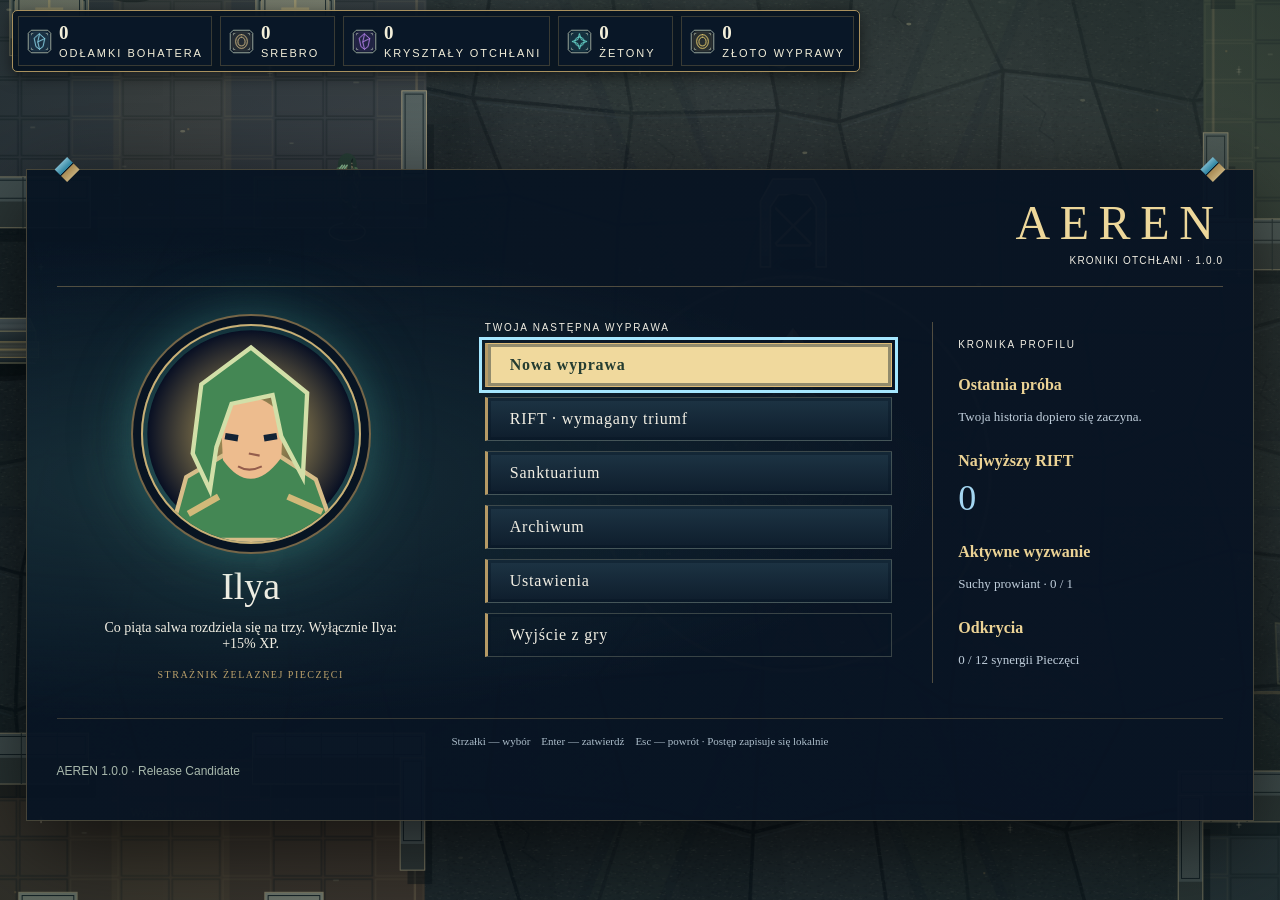
==== docs/play/index.html @ 2de49035 "Add files via upload Strona AEREN i wydanie 1.0.0 RC2" ====
<!doctype html>
<html lang="pl">
<head>
<meta charset="utf-8">
<meta name="viewport" content="width=device-width,initial-scale=1">
<meta name="theme-color" content="#102b2b">
<title>AEREN · 1.0.0 Release Candidate</title>
<link rel="stylesheet" href="style.css">
</head>
<body>
<canvas id="game" aria-label="Świat gry Aeren">
</canvas>
<div id="vignette">
</div>
<div id="hud" hidden>
</div>
<div id="overlay">
</div>
<div id="toast" role="status" aria-live="polite">
</div>
<div id="debug" hidden>
</div>












































<script src="js/boot.js"></script>
</body>
</html>
---- docs/play/style.css ----
:root {
  --cream:#f3efda;
  --muted:#a8b8ac;
  --gold:#e0bd78;
  --green:#a9d999;
  --panel:#102a29f2;
  --line:#ced6a82c;
  color-scheme:dark;
  font-family:Georgia,'Times New Roman',serif;
  color:var(--cream)}
* {
  box-sizing:border-box}
html,body {
  margin:0;
  width:100%;
  height:100%;
  overflow:hidden;
  background:#183c36}
button,input,select {
  font:inherit}
button {
  cursor:pointer;
  color:inherit}
button:focus-visible,input:focus-visible,select:focus-visible {
  outline:2px solid var(--gold);
  outline-offset:4px}
button:disabled {
  cursor:not-allowed;
  opacity:.4}
canvas#game {
  display:block;
  width:100%;
  height:100%;
  position:fixed;
  inset:0}
#vignette {
  position:fixed;
  inset:0;
  pointer-events:none;
  background:radial-gradient(ellipse at center,transparent 38%,#06191660)}
[hidden] {
  display:none!important}
#overlay {
  position:fixed;
  inset:0;
  pointer-events:none;
  display:grid;
  place-items:center}
#overlay>* {
  pointer-events:auto}
.menu {
  width:100%;
  height:100%;
  padding:6vh 6vw;
  background:linear-gradient(90deg,#092321f5 0%,#102c27d9 30%,#102a2733 66%,transparent);
  display:flex;
  flex-direction:column;
  align-items:flex-start;
  overflow:auto}
.eyebrow,.label,.tiny,small {
  font-family:Arial,sans-serif;
  letter-spacing:.18em;
  text-transform:uppercase;
  font-size:10px}
.eyebrow {
  color:var(--gold);
  display:flex;
  align-items:center;
  gap:12px;
  margin-bottom:26px}
.eyebrow:before {
  content:'✦';
  font-size:22px}
.brand {
  font-size:clamp(78px,10vw,148px);
  font-weight:400;
  line-height:.85;
  letter-spacing:.12em;
  margin:4vh 0 0;
  text-shadow:0 3px 40px #071d21}
.subtitle {
  font-size:15px;
  letter-spacing:.46em;
  text-transform:uppercase;
  color:var(--gold);
  margin:24px 0 30px}
.intro {
  font-size:17px;
  line-height:1.65;
  color:#c4d4c4;
  max-width:420px;
  margin:0 0 30px}
.menu nav {
  display:grid;
  width:330px;
  gap:10px}
.btn {
  border:1px solid var(--line);
  background:#163c37d9;
  padding:14px 22px;
  text-align:center;
  transition:background .15s,transform .15s;
  letter-spacing:.05em}
.btn:hover {
  background:#315b4b;
  transform:translateY(-2px)}
.btn.primary {
  background:var(--gold);
  border-color:var(--gold);
  color:#243c31;
  font-weight:bold}
.btn.primary:hover {
  background:#efd4a0}
.btn.ghost {
  background:transparent}
.menu .footer {
  margin-top:auto;
  padding-top:30px;
  color:var(--muted);
  font:11px Arial,sans-serif;
  letter-spacing:.12em}
.menu .worldtag {
  position:absolute;
  right:5vw;
  bottom:8vh;
  text-align:right;
  line-height:1.8;
  color:#ededd4;
  text-shadow:0 1px 6px #092522}
.worldtag strong {
  font-size:22px;
  font-weight:normal}
.panel {
  width:min(1080px,94vw);
  max-height:91vh;
  overflow:auto;
  background:var(--panel);
  border:1px solid #d9c08b48;
  box-shadow:0 30px 140px #041813bf;
  padding:34px 40px;
  backdrop-filter:blur(16px)}
.panel.narrow {
  width:min(570px,92vw)}
.panel h1,.panel h2 {
  font-weight:400;
  margin:8px 0 12px}
.panel h1 {
  font-size:40px}
.panel h2 {
  font-size:29px}
.panel p {
  color:#bbcfbe;
  line-height:1.6}
.panelhead {
  display:flex;
  justify-content:space-between;
  align-items:center;
  gap:20px;
  margin-bottom:22px}
.panelhead p {
  margin:0}
.close {
  background:none;
  border:1px solid var(--line);
  width:35px;
  height:35px;
  font:22px Arial}
.cards {
  display:grid;
  grid-template-columns:repeat(auto-fit,minmax(180px,1fr));
  gap:14px}
.card {
  position:relative;
  display:flex;
  flex-direction:column;
  text-align:left;
  border:1px solid var(--line);
  background:linear-gradient(160deg,#285447,#112e2b);
  padding:23px 19px;
  min-height:245px;
  color:var(--cream);
  transition:transform .15s,border-color .15s}
.card:hover:not(:disabled) {
  transform:translateY(-5px);
  border-color:var(--gold)}
.card.selected {
  border-color:var(--gold);
  box-shadow:inset 0 0 0 1px var(--gold)}
.card .symbol {
  font-size:42px;
  line-height:1;
  margin:4px 0 25px;
  color:var(--accent,var(--gold));
  font-family:Georgia,serif}
.card h3 {
  font-weight:400;
  font-size:22px;
  margin:10px 0}
.card p {
  font-size:13px;
  line-height:1.6;
  margin:8px 0}
.card .label {
  color:var(--accent,var(--gold));
  font-size:9px}
.card .bottom {
  margin-top:auto;
  padding-top:18px;
  color:var(--gold);
  font:11px Arial,sans-serif}
.card.legendary {
  background:linear-gradient(140deg,#594532,#233e33);
  border-color:#dcb57388}
.actions {
  display:flex;
  gap:12px;
  margin-top:25px;
  flex-wrap:wrap}
.actions .btn {
  flex:1}
.hint {
  font:12px/1.8 Arial,sans-serif;
  color:var(--muted)}
kbd {
  display:inline-grid;
  place-items:center;
  border:1px solid #d5ddb04a;
  border-bottom-width:2px;
  border-radius:3px;
  padding:1px 5px;
  font:11px Arial,sans-serif;
  color:#ecedcb;
  min-width:20px}
.settings {
  display:grid;
  gap:19px;
  margin:25px 0}
.setting {
  display:grid;
  grid-template-columns:1fr 1fr;
  gap:20px;
  align-items:center;
  font-size:15px}
.setting input[type=range] {
  width:100%;
  accent-color:var(--gold)}
select {
  background:#23433a;
  border:1px solid var(--line);
  padding:8px;
  color:var(--cream)}
.danger {
  color:#f7a58a}
.catalog {
  display:grid;
  grid-template-columns:repeat(auto-fit,minmax(215px,1fr));
  gap:12px}
.catalog article {
  background:#ffffff06;
  border:1px solid var(--line);
  padding:16px}
.catalog h3 {
  font-size:18px;
  font-weight:400;
  margin:4px 0}
.catalog p {
  font-size:12px;
  line-height:1.6}
.tabs {
  display:flex;
  flex-wrap:wrap;
  gap:7px;
  margin-bottom:20px}
.tabs .btn {
  padding:8px 14px;
  font-size:12px}
.stats {
  display:grid;
  grid-template-columns:repeat(3,1fr);
  gap:15px;
  margin:28px 0}
.stat {
  border-top:1px solid var(--line);
  padding-top:16px}
.stat strong {
  display:block;
  font-size:31px;
  font-weight:normal;
  margin-bottom:8px}
.stat span {
  font:10px Arial;
  letter-spacing:.12em;
  text-transform:uppercase;
  color:var(--muted)}
#hud {
  position:fixed;
  inset:0;
  pointer-events:none;
  font-family:Arial,sans-serif}
.hud-top {
  position:absolute;
  left:30px;
  top:25px;
  display:flex;
  align-items:center;
  gap:14px}
.portrait {
  width:57px;
  height:57px;
  border:1px solid var(--gold);
  background:#183e35d9;
  display:grid;
  place-items:center;
  font:29px Georgia;
  color:var(--gold);
  transform:rotate(45deg)}
.portrait span {
  transform:rotate(-45deg)}
.hpgroup {
  width:230px}
.hpgroup .name {
  font:11px Arial;
  letter-spacing:.18em;
  margin-bottom:8px}
.bar {
  height:9px;
  background:#071b26bb;
  border:1px solid #e4e5ac38;
  overflow:hidden}
.bar i {
  display:block;
  height:100%;
  background:linear-gradient(90deg,#70a271,#c8dc9a);
  transition:width .12s}
.bar.xp {
  height:4px;
  margin-top:6px}
.bar.xp i {
  background:#7fcbd1}
.healthtext {
  display:flex;
  justify-content:space-between;
  color:#e3ebd4;
  font-size:10px;
  margin-top:7px}
.hud-center {
  position:absolute;
  left:50%;
  top:27px;
  transform:translateX(-50%);
  text-align:center;
  text-shadow:0 2px 8px #062523}
.hud-center .biome {
  font:21px Georgia}
.hud-center .timer {
  font-size:11px;
  letter-spacing:.18em;
  color:#d4ddc6;
  margin-top:8px}
.hud-right {
  position:absolute;
  right:28px;
  top:24px;
  text-align:right}
.currency {
  font:16px Georgia;
  color:var(--gold);
  margin-bottom:12px}
#minimap {
  width:146px;
  height:123px;
  border:1px solid #c4ce9855;
  background:#092a28dc;
  border-radius:3px}
.objective {
  position:absolute;
  right:28px;
  top:208px;
  width:230px;
  text-align:right;
  font:12px/1.65 Arial;
  color:#e0e8cd;
  text-shadow:0 1px 5px #102820}
.objective strong {
  font:15px Georgia;
  color:var(--gold)}
.hud-bottom {
  position:absolute;
  bottom:27px;
  left:50%;
  transform:translateX(-50%);
  display:flex;
  gap:10px}
.slot {
  position:relative;
  width:63px;
  height:66px;
  border:1px solid #dbc18877;
  background:#112e2fe8;
  display:flex;
  flex-direction:column;
  align-items:center;
  justify-content:center;
  font:26px Georgia;
  color:var(--gold);
  pointer-events:auto}
.slot small {
  font:9px Arial;
  letter-spacing:0;
  margin-top:4px;
  color:#c8dbc8}
.slot b {
  position:absolute;
  right:4px;
  top:3px;
  font:9px Arial;
  color:#e2e8d5}
.slot .cool {
  position:absolute;
  inset:0;
  display:grid;
  place-items:center;
  background:#071b24bf;
  font:20px Georgia;
  color:white}
.hud-controls {
  position:absolute;
  bottom:30px;
  left:30px;
  color:#e1e4c3;
  font:10px/1.9 Arial}
.buffs {
  position:absolute;
  left:32px;
  top:115px;
  font:12px/1.7 Arial;
  color:#cce3b5;
  max-width:310px}
.bossbar {
  position:absolute;
  left:30%;
  right:30%;
  top:91px;
  text-align:center;
  font:17px Georgia;
  color:#f3d9ad}
.bossbar .bar {
  margin-top:7px;
  height:7px}
.bossbar .bar i {
  background:linear-gradient(90deg,#985d70,#efaa89)}
.interaction {
  position:absolute;
  left:50%;
  bottom:116px;
  transform:translateX(-50%);
  padding:10px 20px;
  background:#0b2929e8;
  border:1px solid var(--line);
  color:#f0dfaf;
  font:14px Georgia}
.toast {
  background:#142f2cf2;
  border:1px solid #bdb77a75;
  padding:14px 25px;
  margin-top:8px;
  animation:toast-in .25s ease-out;
  font:15px Georgia;
  text-align:center;
  box-shadow:0 7px 30px #03181260}
#toast {
  position:fixed;
  top:18%;
  left:50%;
  transform:translateX(-50%);
  pointer-events:none;
  z-index:10}
.toast small {
  display:block;
  margin-top:6px;
  color:var(--gold)}
@keyframes toast-in {
  from {
  opacity:0;
  transform:translateY(-10px)}
to {
  opacity:1;
  transform:translateY(0)}
}
#debug {
  position:fixed;
  right:10px;
  bottom:12px;
  width:245px;
  padding:14px;
  background:#06121bf2;
  border:1px solid #8caac7;
  z-index:20;
  font:11px/1.7 monospace}
#debug button {
  background:#213c3a;
  border:1px solid #819c8d;
  margin:3px;
  padding:5px;
  font-size:10px}
.rule {
  height:1px;
  background:var(--line);
  margin:22px 0}
.hero-detail {
  padding:16px 0 0;
  font:13px/1.7 Arial;
  color:#c6dac8}
.seed {
  font-family:monospace;
  font-size:11px;
  color:#8daf9e}
.toggle-row {
  display:flex;
  gap:20px;
  margin:20px 0;
  font:13px Arial;
  color:#c4d9c6}
.toggle-row input {
  accent-color:var(--gold)}
@media(max-width:780px) {
  .panel {
  padding:20px}
.cards {
  grid-template-columns:repeat(2,1fr)}
.card {
  min-height:180px;
  padding:15px}
.card .symbol {
  margin-bottom:8px;
  font-size:30px}
.brand {
  font-size:83px}
.menu {
  padding:5vh 6vw}
.menu .worldtag {
  display:none}
.hud-center {
  top:105px}
.hud-center .biome {
  font-size:15px}
.hud-top {
  left:18px}
.hpgroup {
  width:155px}
.hud-right {
  right:15px}
#minimap {
  width:108px;
  height:90px}
.objective {
  top:170px;
  right:15px;
  width:170px;
  font-size:10px}
.hud-controls {
  display:none}
.bossbar {
  top:151px;
  left:15%;
  right:25%}
.hud-bottom {
  bottom:15px}
.slot {
  width:50px;
  height:54px}
.subtitle {
  font-size:12px}
.stats {
  gap:8px}
.stat strong {
  font-size:25px}
}
@media(prefers-reduced-motion:reduce) {
  * {
  transition:none!important;
  animation:none!important}
}

/* Notifications stay outside the combat focus and hide while choosing cards. */
#toast { top:auto; bottom:124px; left:28px; transform:none; width:min(380px,calc(100vw - 56px)); }
.toast { text-align:left; padding:13px 17px; }
.toast small { font-size:9px; line-height:1.6; }
#overlay[data-modal="true"] ~ #toast { display:none; }
.hero-cards .card { min-height:190px; }
.hero-art { display:grid; place-items:center; width:68px; height:75px; margin:12px 0; font-size:38px; color:#f4e5b7; border:1px solid #d9c28a55; background:linear-gradient(150deg,#719568,#243b38); clip-path:polygon(50% 0,90% 22%,100% 76%,50% 100%,0 76%,10% 22%); }
.hero-sol { background:linear-gradient(145deg,#c07d55,#694d6f); clip-path:polygon(50% 0,95% 50%,85% 100%,15% 100%,5% 50%); }
.hero-niva { background:linear-gradient(145deg,#c6edf0,#478eaf); clip-path:polygon(50% 0,100% 30%,80% 100%,20% 100%,0 30%); }
.hero-orren { background:linear-gradient(145deg,#b9b89a,#566d7e); clip-path:polygon(0 10%,100% 10%,100% 70%,50% 100%,0 70%); }
.hero-vesper { background:linear-gradient(145deg,#ab8eb9,#393651); clip-path:polygon(50% 0,85% 35%,100% 100%,50% 82%,0 100%,15% 35%); }
.mission-grid { display:grid; grid-template-columns:repeat(3,1fr); gap:9px; }
.mission-grid small { display:block; margin-top:8px; font-size:9px; }
.mastery-grid { display:grid; grid-template-columns:repeat(3,1fr); gap:12px; }
.mastery-node { padding:18px; border:1px solid #bbc5a42f; background:linear-gradient(145deg,#233f3d,#122c2c); }
.mastery-node.learned { border-color:#dab77170; }
.mastery-node h3 { font-weight:normal; margin:8px 0; }
.mastery-node .symbol { color:#e2be81; font-size:25px; }
.mastery-node p { font-size:12px; min-height:44px; }
.mastery-node button { width:100%; font-size:12px; padding:11px; }
.card:focus-visible { outline:3px solid #f4d995; outline-offset:3px; transform:translateY(-4px); box-shadow:0 0 24px #e2c78520; }
.btn:focus-visible { outline:3px solid #f4d995; background:#52674c; }
.btn.primary:focus-visible { background:#f0d99d; }
.card.mythic { background:linear-gradient(145deg,#513652,#173536); border-color:#df9bc2; }
@media(max-width:780px) { .mastery-grid,.mission-grid {grid-template-columns:repeat(2,1fr)} .hero-cards {grid-template-columns:repeat(2,1fr)} .hero-art {height:50px;width:46px;font-size:28px} }
/* Windows display scaling can make the default window narrower in CSS pixels. */
.binding-grid {display:grid;grid-template-columns:repeat(3,1fr);gap:8px}
.binding-grid .btn {text-align:left;font-size:12px}
.binding-grid strong {display:block;color:#f3d492;margin-top:8px}
@media(max-width:780px){.binding-grid{grid-template-columns:repeat(2,1fr)}}
@media(min-width:781px) and (max-width:1100px) {
  .hud-top {left:18px;top:23px;gap:12px}
  .portrait {width:40px;height:40px;font-size:24px}
  .hpgroup {width:170px}
  .hud-center {left:calc(50% + 20px);width:calc(100% - 530px);top:24px}
  .hud-center .biome {font-size:16px;line-height:1.2}
  .hud-center .timer {font-size:9px;letter-spacing:.07em;line-height:1.6}
  .hud-right {right:18px;top:23px}
  #minimap {width:100px;height:84px}
  .objective {right:18px;top:157px;width:165px;font-size:10px}
  .objective strong {font-size:12px}
  .bossbar {top:110px;left:28%;right:25%;font-size:14px}
  .buffs {left:18px;top:102px;max-width:175px;font-size:10px}
  .hud-controls {left:18px;font-size:9px;bottom:22px}
  .hud-bottom {bottom:20px;gap:8px}
  .slot {width:50px;height:54px}
  #toast {width:300px;bottom:103px;left:18px}
}
:root { --aeren-version: '2.3.0'; }
.potion22 { position:absolute; bottom:12px; right:18px; color:#c5f4d2; font-size:12px; text-shadow:0 2px 3px #14212e; }
.extra22 { border-color:#bfa879; }
.menu23{padding-top:3vh!important;max-width:850px!important}.menu23 .brand{font-size:clamp(55px,9vh,110px)}.menu23 nav{display:grid;grid-template-columns:1fr 1fr;gap:8px;max-width:700px}.menu23 .intro{margin:10px 0}.wallet23{display:flex;gap:12px;flex-wrap:wrap;margin:14px 0;color:#d6c391}.wallet23>span{padding:9px 12px;background:#101923e8;border:1px solid #57605d;border-radius:5px}.wallet23 small{display:block;font-size:11px}.wallet23 .silver{color:#c6dce9}.wallet23 .crystals{color:#ceadf1}.wallet23 .tokens{color:#90decd}.forge23{display:grid;grid-template-columns:minmax(250px,1fr) 2fr;gap:20px}.forge23 canvas{width:100%;max-width:360px;border:1px solid #4b6571}.compact23{min-height:120px!important;padding:12px!important}.compact23 .symbol{font-size:25px}.compact23 h3{font-size:15px}progress{width:100%;accent-color:#b6d797}
.top23{position:absolute;top:12px;left:50%;transform:translateX(-50%);text-align:center;width:min(580px,65vw);padding:9px 16px;background:#111b27de;border:1px solid #65756b;border-radius:6px;color:#eef4dc;text-shadow:0 1px 3px #000}.top23>span,.top23>strong{display:block}.top23 strong{font:18px Georgia;color:#eed6a0}.top23>span{font-size:12px;margin-top:4px}.top23 .bar{height:7px}.map23{position:absolute;right:14px;top:14px;width:146px;height:123px;border:2px solid #83928a;border-radius:8px;box-shadow:0 4px 18px #080e17}
.dock23{--opacity:.94;--hp:#86d79c;position:absolute;bottom:12px;left:50%;transform:translateX(-50%);width:min(990px,calc(100vw - 24px));padding:13px 18px 9px;display:grid;grid-template-columns:290px 1fr;gap:8px 18px;background:rgb(12 22 33 / var(--opacity));border:1px solid #809284;border-top:3px solid #b0a17b;border-radius:16px;box-shadow:0 5px 24px #060b16b0;color:#ecf5e2;pointer-events:auto;font-family:system-ui,sans-serif;box-sizing:border-box}.dock23[data-align=left]{left:12px;transform:none}.dock23[data-align=right]{left:auto;right:12px;transform:none}.vitals23{display:flex;align-items:center;gap:12px}.meters23{flex:1;min-width:0}.meters23>strong{font-size:13px;letter-spacing:.05em}#portrait23{display:flex;align-items:center;justify-content:center;width:56px;height:64px;background:linear-gradient(140deg,#394849,#171f30);border:2px solid #a5b894;border-radius:45%;font-size:34px;flex-shrink:0}#portrait23.ornate23{outline:3px double #f1d3a2;outline-offset:3px}.health23{position:relative;height:25px;margin-top:7px;background:#080e18;border:2px solid #c5c7ae;border-radius:5px;box-shadow:0 2px 7px #000;overflow:hidden}.health23 i,.xp23 i{position:absolute;left:0;top:0;bottom:0;width:100%;background:var(--hp);transition:width .22s ease,background .3s}.health23 #hp-trail23{background:#fff0c1;transition:width .6s .2s}.health23 b,.xp23 b{position:relative;display:block;text-align:center;font:700 12px/21px system-ui;color:white;text-shadow:0 1px 3px #000,1px 0 2px #000,-1px 0 2px #000}.xp23{height:13px;position:relative;margin-top:4px;border:1px solid #677e89;overflow:hidden;border-radius:3px;background:#172031}.xp23 i{background:#548fa9}.xp23 b{font-size:9px;line-height:12px}.meters23>small{font-size:10px;display:block;margin-top:6px;color:#c6d7d7}.dock23[data-health=warn]{--hp:#bfd16b}.dock23[data-health=low],.dock23[data-health=critical]{--hp:#e66265}.dock23[data-health=critical] .health23{animation:hpborder23 1.8s ease-in-out infinite}.healing23{filter:brightness(1.45)}
.abilities23{display:flex;align-items:center;justify-content:center;gap:9px}.skill23{--cd:0%;position:relative;width:62px;height:73px;flex-shrink:0;border:2px solid #91b4a4;border-radius:13px;background:linear-gradient(140deg,#253c40,#162532);text-align:center;box-sizing:border-box;color:#f4e6bb;box-shadow:0 0 6px #a1e2c41a;cursor:help}.skill23>b{position:absolute;top:3px;left:0;right:0;font:700 10px system-ui;color:#fff}.skill23>span{display:block;font-size:28px;line-height:58px;margin-top:5px}.skill23>small{position:absolute;bottom:4px;left:0;right:0;font:9px system-ui;color:#d2e5de}.skill23.cooling23{background:conic-gradient(#151e30ec var(--cd),#2d424a 0);border-color:#718291}.skill23.cooling23>span{opacity:.35}.skill23>em{position:absolute;top:27px;left:0;right:0;font:700 19px system-ui;font-style:normal;color:white;text-shadow:0 2px 3px #000}.skill23.ultimate23{width:72px;height:83px;border-color:#e1c591;color:#ffe0a9}.skill23.ultimate23>span{line-height:68px}.skill23.ultimate23>em{top:31px}.inventory23{grid-column:1/-1;display:flex;justify-content:space-between;border-top:1px solid #788c6a50;padding-top:6px;font:11px system-ui;color:#c3d2c4}#gold-text{color:#f1d293}#weaponstats23{grid-column:1/-1;text-align:center;font:10px system-ui;color:#aebfc6}#buffs{font-size:10px;color:#f1b98c;grid-column:1/-1;text-align:center}.dock23[data-layout=round] .abilities23{min-height:108px;gap:12px}.dock23[data-layout=round] .skill23{border-radius:50%;width:65px;height:65px;background:conic-gradient(#233444 var(--cd),#a7cdb6 0);border:2px solid #789388;box-shadow:inset 0 0 0 4px #12222ee8}.dock23[data-layout=round] .skill23>span{font-size:26px;line-height:48px}.dock23[data-layout=round] .skill23>em{top:22px}.dock23[data-layout=round] .skill23:nth-child(2n){transform:translateY(14px)}.dock23[data-layout=round] .skill23:nth-child(2n+1){transform:translateY(-10px)}.dock23[data-layout=round] .ultimate23{width:82px;height:82px}.dock23[data-layout=round] .ultimate23>span{line-height:65px}.dock23[data-layout=round] .ultimate23>em{top:31px}.dock23[data-size=small]{zoom:.88}.dock23[data-size=large]{zoom:1.12}
#danger23{position:absolute;inset:0;pointer-events:none;background:radial-gradient(ellipse at center,transparent 48%,#aa152655 90%,#bd102ca0 100%);opacity:0}#danger23[data-level=low]{animation:danger23 3.6s ease-in-out infinite}#danger23[data-level=critical]{animation:danger23 2.6s ease-in-out infinite;background:radial-gradient(ellipse at center,transparent 42%,#a4162c70 90%,#bc163cba 100%)}#danger23[data-level=off]{display:none}@keyframes danger23{0%,100%{opacity:calc(.35 * var(--strength))}50%{opacity:calc(.7 * var(--strength))}}@keyframes hpborder23{50%{border-color:#ff576a;box-shadow:0 0 10px #ff576a80}}
#hud .interaction{bottom:225px;max-width:80vw}#toast{bottom:235px}.dock23 [hidden]{display:none!important}
@media(max-width:1100px){.dock23{grid-template-columns:230px 1fr;gap:6px 10px;padding:10px;width:calc(100vw - 24px)}.skill23{width:51px;height:65px}.skill23.ultimate23{width:60px;height:74px}.abilities23{gap:5px}.dock23[data-layout=round] .skill23{width:54px;height:54px}.dock23[data-layout=round] .ultimate23{width:66px;height:66px}.dock23[data-layout=round] .abilities23{gap:7px}.dock23[data-size=large]{zoom:1}#portrait23{width:40px;height:53px;font-size:28px}.map23{width:112px;height:94px}.top23{width:55vw}.forge23{grid-template-columns:1fr}.menu23 nav{max-width:none}}
@media(max-width:760px){.dock23{grid-template-columns:1fr;max-width:610px;padding:8px;bottom:6px}.vitals23{max-width:480px;width:100%;margin:auto}.meters23{display:grid;grid-template-columns:1fr 1fr;gap:3px 10px}.meters23>strong,.meters23>small{grid-column:1/-1}.health23,.xp23{margin:0;height:20px}.xp23 b{line-height:18px}.skill23{width:49px;height:57px}.skill23>span{line-height:43px;font-size:23px}.skill23>em{top:21px}.skill23.ultimate23{width:57px;height:64px}.skill23.ultimate23>span{line-height:50px}.dock23[data-layout=round] .abilities23{min-height:80px;gap:7px}.dock23[data-layout=round] .skill23{width:47px;height:47px}.dock23[data-layout=round] .ultimate23{width:58px;height:58px}.dock23[data-layout=round] .skill23>b{font-size:9px}.dock23[data-layout=round] .skill23>small{font-size:8px}.inventory23{font-size:9px}#weaponstats23{font-size:9px}.top23{left:10px;transform:none;width:calc(100vw - 140px)}.top23 strong{font-size:13px}.top23>span{font-size:10px}.map23{right:9px;top:10px}.menu23 nav{grid-template-columns:1fr 1fr}.wallet23{gap:5px}.wallet23>span{padding:5px}.menu23 .btn{font-size:12px;padding:10px}.dock23[data-size=small]{zoom:1}}
@media(max-height:650px){.dock23{padding-top:7px;padding-bottom:5px;bottom:5px}.dock23[data-layout=round] .abilities23{min-height:85px}#weaponstats23{display:none}.top23{top:5px;padding:5px}.menu23 .brand{font-size:55px}.menu23 .hint{font-size:10px}.menu23 nav .btn{padding:8px}#hud .interaction{bottom:195px}#toast{bottom:200px}}
@media(prefers-reduced-motion:reduce){#danger23[data-level=low],#danger23[data-level=critical]{animation:none;opacity:calc(.5 * var(--strength))}.dock23[data-health=critical] .health23{animation:none;border-color:#ff576a}}
@media(min-width:1101px) and (min-height:701px){.dock23[data-layout=round] .abilities23{position:relative;min-height:148px;display:block}.dock23[data-layout=round] .skill23{position:absolute;transform:none}.dock23[data-layout=round] .skill23:nth-child(1){left:0;top:8px}.dock23[data-layout=round] .skill23:nth-child(2){left:9%;top:79px}.dock23[data-layout=round] .skill23:nth-child(3){left:23%;top:21px}.dock23[data-layout=round] .skill23:nth-child(4){left:47%;top:0}.dock23[data-layout=round] .skill23:nth-child(5){left:58%;top:66px}.dock23[data-layout=round] .skill23:nth-child(6){left:82%;top:80px}.dock23[data-layout=round] .skill23:nth-child(7){left:82%;top:3px}.dock23[data-layout=round] .abilities23:before{content:'';position:absolute;left:6%;right:7%;top:25px;height:90px;border:1px solid #acbd8e35;border-radius:50%;pointer-events:none}}
.dock23[data-layout=round] .skill23{background:radial-gradient(circle at center,#192c39 62%,transparent 65%),conic-gradient(#344557 var(--cd),#a7cdb6 0)}.dock23[data-layout=round] .ultimate23{background:radial-gradient(circle at center,#222b39 62%,transparent 65%),conic-gradient(#3d4052 var(--cd),#e3c994 0)}
.menu23 nav{width:580px;max-width:100%}.menu23 nav .btn{min-height:48px}.menu23 .wallet23{max-width:100%}.menu23 .brand{margin-top:1vh}.menu23 .eyebrow{margin-bottom:12px}
/* AEREN's forged-metal HUD, following the supplied art direction. */
:root{--theme:#37ccff;--theme-deep:#167abf;--theme-light:#e2fbff}
#hud.fantasy23 .ornate23{background-image:var(--ornate);background-size:100% 100%;background-repeat:no-repeat;background-color:transparent;border:0;border-radius:0;box-shadow:none;filter:drop-shadow(0 4px 4px #0009)}
#hud.fantasy23 .top23{top:12px;width:min(550px,46vw);padding:20px 46px 17px;min-height:126px;font-family:Georgia,serif;background-color:transparent;text-shadow:0 2px 3px #000;box-sizing:border-box}
#hud.fantasy23 .top23 strong{font:23px Georgia;color:#f4f0e9;letter-spacing:.01em}#hud.fantasy23 .top23>span{font-size:12px;margin-top:5px;color:#dfebf4}#hud.fantasy23 .top23 #objective{font:13px Georgia;margin-top:5px}.missionline24{height:5px;background:#050b13;border:1px solid #9a9079;box-shadow:0 1px 2px #000;margin:8px 4px 0;position:relative}.missionline24 i{position:absolute;inset:0 auto 0 0;background:linear-gradient(90deg,var(--theme-deep),var(--theme-light));box-shadow:0 0 6px var(--theme)}.missionline24:after{content:'◆';color:var(--theme);position:absolute;left:49%;top:-9px;font-size:17px;text-shadow:0 0 3px #fff}.treasury23{position:absolute;top:26px;left:20px;width:300px;min-height:75px;display:flex;align-items:center;justify-content:center;gap:22px;padding:17px 26px;color:#faf7e5;font:700 17px Georgia;pointer-events:auto}.treasury23 #gold-text{font:700 18px Georgia;color:#ffdb8c}.treasury23 #shards24{color:#a7ecff}.treasury23 #crystals24{color:#d19aff}
.compass24{position:absolute;right:23px;top:30px;width:173px;height:173px;background:radial-gradient(circle,#164c72,#08172a 65%);border-radius:50%;border:6px ridge #abaf9d;outline:3px solid #0d1d31;box-shadow:0 0 0 5px var(--theme-deep),0 7px 12px #041126aa;pointer-events:auto}.compass24:before,.compass24:after{content:'';position:absolute;inset:-17px;border:2px solid var(--theme-light);clip-path:polygon(49% 0,52% 9%,58% 8%,58% 14%,92% 43%,100% 50%,89% 54%,91% 62%,56% 88%,50% 100%,45% 90%,39% 90%,12% 61%,0 50%,11% 46%,11% 39%,44% 12%);background:linear-gradient(140deg,var(--theme-light),var(--theme-deep) 36%,#071322 40%,var(--theme) 50%,#071626 60%,var(--theme-light));z-index:-1}.compass24:after{inset:-10px;transform:rotate(45deg);opacity:.7}#hud.fantasy23 .map23{inset:5px;position:absolute;width:calc(100% - 10px);height:calc(100% - 10px);border-radius:50%;border:1px solid var(--theme-deep);box-shadow:inset 0 0 14px #06101d;opacity:.9}.compassNorth24{position:absolute;top:-4px;left:47%;color:#fbf4de;font:10px Georgia}.compassGem24{position:absolute;top:-22px;left:calc(50% - 6px);height:25px;width:12px;clip-path:polygon(50% 0,100% 45%,50% 100%,0 45%);background:linear-gradient(110deg,white 20%,var(--theme) 35%,var(--theme-deep) 70%,white);filter:drop-shadow(0 0 5px white)}
#hud.fantasy23 .dock23{width:min(1680px,calc(100vw - 30px));bottom:15px;display:grid;grid-template-columns:31% 49% 18%;column-gap:1%;row-gap:0;align-items:end;padding:0;border:0;border-radius:0;box-shadow:none;background:transparent;color:#eff6ff;min-height:178px;pointer-events:none;--hp:#86d79c}
#hud.fantasy23 .dock23[data-health=warn]{--hp:#bfd16b}#hud.fantasy23 .dock23[data-health=low],#hud.fantasy23 .dock23[data-health=critical]{--hp:#ee526a}#hud.fantasy23 .dock23>*{pointer-events:auto}#hud.fantasy23 .hero24{position:relative;min-height:166px;padding:19px 28px 17px 112px;display:flex;align-items:center}.heroInfo24{min-width:0;width:100%}.identity24{display:flex;align-items:center;gap:12px;margin-bottom:5px}.identity24>div:last-child{display:flex;flex-direction:column}.identity24 strong{font:700 20px Georgia}.identity24 #level-text{font:11px Georgia;letter-spacing:.05em;margin-top:4px}#hud.fantasy23 #portrait23{height:49px;width:49px;border:3px ridge #b6a384;outline:2px solid #0b1828;overflow:hidden;flex-shrink:0;border-radius:50%;padding:0;background:#0b1828}#portrait23 svg{width:100%;height:100%}
.ruby24{position:absolute;left:2px;bottom:-7px;width:110px;height:201px;filter:drop-shadow(0 0 4px #080f23);background:linear-gradient(110deg,#beb49b,#121c29 25%,#f1dab0 50%,#122034 68%,#817569);clip-path:polygon(50% 0,96% 29%,93% 73%,50% 100%,4% 73%,0 29%);border:0}.ruby24:before{content:'';position:absolute;inset:6px;background:var(--theme-deep);clip-path:inherit}.ruby24:after{content:'';position:absolute;inset:10px;background:#070e1b;clip-path:inherit}.rubyArt24{position:absolute;inset:18px 7px 17px;z-index:1;filter:brightness(calc(.45 + var(--health,.8) * .55)) saturate(1.3)}.rubyArt24 svg{width:100%;height:100%}.ruby24 b{position:absolute;z-index:3;top:60%;left:0;right:0;text-align:center;color:#fff;font:700 20px Georgia;text-shadow:0 2px 3px #000;background:linear-gradient(90deg,transparent,#210516cc,transparent);padding:6px 0}.ruby24 small{position:absolute;z-index:3;top:78%;left:0;right:0;text-align:center;color:#ffc8d3;font:8px Georgia;letter-spacing:.18em}#hud.fantasy23 [data-health=critical] .rubyArt24{animation:rubyAlarm24 2s infinite}@keyframes rubyAlarm24{50%{filter:brightness(1.4) saturate(1.4)}}
#hud.fantasy23 .health23{height:8px;border:1px solid #8d9288;margin:4px 0;box-shadow:none;border-radius:1px}#hud.fantasy23 #hp-text{position:absolute;clip-path:inset(50%);width:1px;height:1px}#hud.fantasy23 .xp23{height:5px;border:0;border-bottom:1px solid #807761;border-radius:0}#hud.fantasy23 .xp23 b{display:none}#hud.fantasy23 .xp23 i{background:linear-gradient(90deg,var(--theme-deep),var(--theme-light))}#heroStats24{display:grid;grid-template-columns:1fr 1fr;gap:6px 10px;font:10px Georgia;margin-top:8px}#heroStats24 span{white-space:nowrap;display:flex;justify-content:space-between;gap:5px}#heroStats24 b{font-weight:400;color:white}
#hud.fantasy23 .combat24{padding:25px 30px 17px;min-height:168px;position:relative}#hud.fantasy23 .abilities23,#hud.fantasy23 .dock23[data-layout=round] .abilities23{display:flex;position:relative;align-items:center;justify-content:space-around;gap:7px;min-height:100px}#hud.fantasy23 .dock23 .abilities23:before{display:none}#hud.fantasy23 .dock23 .skill23,#hud.fantasy23 .dock23[data-layout=round] .skill23{position:relative;inset:auto;transform:none;width:clamp(48px,5.4vw,79px);height:78px;border:0;border-radius:0;background:linear-gradient(135deg,#d6c69c,#172a3a 18%,var(--spell) 24%,#172737 29%,#030b19 68%,var(--spell) 83%,#d5c69b 91%,#213747);box-shadow:0 0 7px #071529;clip-path:polygon(15% 0,85% 0,100% 15%,100% 85%,85% 100%,15% 100%,0 85%,0 15%);overflow:visible;color:#f2e5b8;flex:0 1 79px;margin-bottom:19px}
#hud.fantasy23 .skill23:before{content:'';position:absolute;inset:5px;clip-path:inherit;background:radial-gradient(ellipse at 50% 60%,color-mix(in srgb,var(--spell),transparent 72%),#040b16 78%);border:1px solid #778885}#hud.fantasy23 .dock23 .skill23>span,#hud.fantasy23 .dock23[data-layout=round] .skill23>span{position:absolute;inset:7px 7px 15px;margin:0;line-height:1;display:block;font-size:0;filter:drop-shadow(0 0 4px var(--spell));opacity:1}#hud.fantasy23 .skill23 svg{width:100%;height:100%}#hud.fantasy23 .dock23 .skill23>b{position:absolute;bottom:3px;top:auto;left:9px;right:9px;z-index:4;background:#071322ec;border-top:1px solid #b8ab83;font:11px Georgia;line-height:15px;height:16px;white-space:nowrap;color:#fff}#hud.fantasy23 .dock23 .skill23>small{display:none}#hud.fantasy23 .dock23 .skill23>em,#hud.fantasy23 .dock23[data-layout=round] .skill23>em{top:22px;font:700 23px Georgia;text-shadow:0 2px 4px #000,0 0 7px #000}#hud.fantasy23 .skill23.cooling23:before{background:conic-gradient(#08101edb var(--cd),var(--spell) 0);opacity:.85}#hud.fantasy23 .skill23.cooling23>span{opacity:.28}.ranks24{position:absolute;bottom:20px;left:8px;right:8px;display:flex;gap:4px;justify-content:center;z-index:2}.ranks24 i{width:5px;height:6px;transform:rotate(35deg);background:#182431;border:1px solid #ac9162}.ranks24 i.earned24{background:linear-gradient(120deg,#fff9bc,#c18b22);box-shadow:0 0 3px #ebd568}
#hud.fantasy23 .inventory23{font:9px Georgia;color:#c1d5e5;border:0;padding:0 5px;position:absolute;bottom:17px;left:32px;right:32px;display:flex}#hud.fantasy23 #weaponstats23{font:8px Georgia;position:absolute;bottom:5px;left:26px;right:26px;color:#a8bac9;white-space:nowrap;overflow:hidden;text-overflow:ellipsis}#hud.fantasy23 .utility24{padding:21px 22px 19px;min-height:160px}#hud.fantasy23 .utility24 .utilitySkill24{position:relative;height:35px;width:100%;display:flex;align-items:center;margin:0;border:0;border-radius:0;box-shadow:none;background:none;clip-path:none;border-bottom:1px solid #8caecb32}#hud.fantasy23 .utilitySkill24:before{display:none}#hud.fantasy23 .utilitySkill24>span{position:static;display:block;height:31px;width:31px;margin:0;flex-shrink:0;font-size:0;opacity:1}#hud.fantasy23 .utilitySkill24>b{position:static;display:block;height:auto;font:11px Georgia;border:1px solid #afa17d;padding:3px 5px;min-width:28px;margin:0 7px;line-height:15px;background:#061221}#hud.fantasy23 .utilitySkill24>small{position:static;display:block;font:9px Georgia;order:3;margin-left:auto}#hud.fantasy23 .utilitySkill24>em{position:absolute;top:5px;left:2px;right:auto;font-size:16px}#hud.fantasy23 .utilitySkill24 label{font:11px Georgia;white-space:nowrap;display:block}.interactKey24{height:33px;display:flex;align-items:center;font:11px Georgia;gap:7px}.utilIcon24{width:31px;height:31px;display:block}.utilIcon24 svg{width:100%;height:100%}.interactKey24 kbd{font:11px Georgia;border:1px solid #afa17d;padding:3px 8px;background:#061221}#hud.fantasy23 #buffs{grid-column:1/-1;font:10px Georgia;text-shadow:0 1px 3px black;position:absolute;bottom:-11px;width:100%}
#hud.fantasy23 #danger23{z-index:0}#hud.fantasy23 .interaction{bottom:220px}.spellArt24{height:90px;display:block!important}.spellArt24 svg{width:85px;height:85px;filter:drop-shadow(0 0 9px var(--accent,#7796a2))}.card:has(.spellArt24){background:linear-gradient(145deg,#122136,#07121eee);border:2px ridge var(--accent,#758b89);box-shadow:inset 0 0 22px #0008,0 4px 12px #0004}.panel{background:linear-gradient(145deg,#122a36fa,#080f1df5);border:1px solid #9a947b;box-shadow:inset 0 0 55px #030b1599,0 10px 45px #0009}.panel>h1{color:#efe5ca}.btn{background:linear-gradient(#1d3444,#0e1d2c);border-color:#81897966}.btn:hover{background:linear-gradient(#345e69,#1e3d4a)}.mastery-node{background:linear-gradient(130deg,#1b2e3c,#0c1828)}
@media(min-width:1700px){#hud.fantasy23 .dock23{min-height:195px}.ruby24{height:232px;width:130px}#hud.fantasy23 .hero24{padding-left:137px;min-height:185px}#hud.fantasy23 .combat24{min-height:185px;padding-top:28px}#hud.fantasy23 .utility24{min-height:179px;padding-top:28px}.compass24{width:192px;height:192px}.treasury23{width:325px}#hud.fantasy23 .dock23 .skill23{height:87px}#hud.fantasy23 .utility24 .utilitySkill24{height:38px}.interactKey24{height:38px}}
@media(max-width:1150px){#hud.fantasy23 .dock23{grid-template-columns:32% 48% 18%;width:calc(100vw - 16px);bottom:9px}#hud.fantasy23 .hero24{padding:20px 22px 18px 83px}.ruby24{width:82px;height:175px;bottom:0}.ruby24 b{font-size:16px}#hud.fantasy23 #portrait23{width:35px;height:35px}.identity24{gap:7px}.identity24 strong{font-size:17px}#heroStats24{font-size:8px;gap:5px}#hud.fantasy23 .combat24{padding:25px 22px 17px}#hud.fantasy23 .dock23 .skill23{height:68px;min-width:39px}.ranks24{gap:2px;left:5px;right:5px}.ranks24 i{width:4px;height:5px}#hud.fantasy23 .utility24{padding:21px 16px 19px}#hud.fantasy23 .utilitySkill24 label{font-size:9px}#hud.fantasy23 .utilitySkill24>b{font-size:9px;margin:0 4px;padding:2px}.treasury23{width:235px;top:20px;left:10px;font-size:13px;gap:10px;padding:15px 20px}#hud.fantasy23 .treasury23 #gold-text{font-size:14px}.compass24{width:125px;height:125px;right:20px;top:29px}#hud.fantasy23 .top23{width:46vw;padding:20px 30px 17px}#hud.fantasy23 .top23 strong{font-size:19px}#hud.fantasy23 .top23>span{font-size:10px}}
@media(max-width:850px){#hud.fantasy23 .dock23{grid-template-columns:36% 63%;gap:1%;min-height:158px}.ruby24{width:69px;height:150px;bottom:11px}.ruby24 b{font-size:13px}#hud.fantasy23 .hero24{padding:18px 18px 18px 73px;min-height:155px}#hud.fantasy23 .combat24{min-height:155px;padding:23px 20px 26px}#hud.fantasy23 .utility24{position:absolute;right:20px;bottom:6px;width:calc(63% - 35px);min-height:0;height:26px;padding:0;background:none;filter:none;display:flex;gap:9px}.utility24 #utilitySlots24{display:flex;gap:10px;flex:1}#hud.fantasy23 .utility24 .utilitySkill24{height:26px;width:auto;flex:1;border:0}#hud.fantasy23 .utilitySkill24>span{width:24px;height:24px}#hud.fantasy23 .utilitySkill24 label,#hud.fantasy23 .interactKey24>span:last-child{display:none}.interactKey24{height:26px;gap:2px}.utilIcon24{width:24px;height:24px}#hud.fantasy23 .inventory23{bottom:30px;left:23px;right:23px;font-size:8px}#hud.fantasy23 #weaponstats23{display:none}#hud.fantasy23 .dock23 .skill23{height:64px;margin-bottom:20px}#hud.fantasy23 .abilities23{gap:5px}#hud.fantasy23 .top23{top:8px;left:50%;transform:translateX(-50%);width:46vw;min-height:95px;padding:17px 27px 15px}#hud.fantasy23 .top23 strong{font-size:16px}#hud.fantasy23 .top23 #objective{font-size:10px}.treasury23{width:180px;top:15px;gap:8px;font-size:11px;min-height:63px;padding:15px}#hud.fantasy23 .treasury23 #gold-text{font-size:12px}.compass24{width:92px;height:92px;right:18px;top:20px}.identity24{gap:5px;flex-wrap:wrap}.identity24 strong{font-size:14px}#hud.fantasy23 #portrait23{width:30px;height:30px}.identity24 #level-text{font-size:9px}#heroStats24{grid-template-columns:1fr;font-size:8px;gap:2px}#heroStats24 span:nth-child(n+4){display:none}#hud.fantasy23 .health23{height:6px}.missionline24{margin-top:5px}}
@media(max-height:650px){#hud.fantasy23 .dock23{bottom:4px}#hud.fantasy23 .top23{min-height:95px;padding-top:17px;padding-bottom:13px}#hud.fantasy23 .top23 strong{font-size:17px}.compass24{width:105px;height:105px;top:19px}.treasury23{top:12px}#hud.fantasy23 .interaction{bottom:183px}}
@media(prefers-reduced-motion:reduce){#hud.fantasy23 [data-health=critical] .rubyArt24{animation:none}}
#hud.fantasy23 .dock23 .utility24 .skill23{position:relative;inset:auto;transform:none;display:flex;align-items:center;width:100%;min-width:0;flex:initial;height:35px;clip-path:none;margin:0;padding:0;background:none;border:0;border-bottom:1px solid #9cb4c533;box-shadow:none;border-radius:0;overflow:visible}#hud.fantasy23 .dock23 .utility24 .skill23:before{display:none}#hud.fantasy23 .dock23 .utility24 .skill23>span{position:static;inset:auto;height:31px;width:31px;display:block;margin:0;flex-shrink:0;opacity:1}#hud.fantasy23 .dock23 .utility24 .skill23>b{position:static;inset:auto;display:block;min-width:25px;width:auto;height:auto;padding:3px 5px;margin:0 7px;line-height:15px;font:11px Georgia;border:1px solid #afa17d;background:#061221}#hud.fantasy23 .dock23 .utility24 .skill23>small{position:static;inset:auto;display:block;font:9px Georgia;order:3;margin-left:auto;white-space:nowrap}#hud.fantasy23 .dock23 .utility24 .skill23>em{position:absolute;top:5px;left:0;right:auto;font:700 16px Georgia}#hud.fantasy23 .dock23 .utility24 .skill23.cooling23>span{opacity:.35}.rubyArt24{inset:14px 8px 15px}
@media(max-width:1150px){#hud.fantasy23 .dock23 .utility24 .skill23>b{font-size:9px;margin:0 4px;padding:2px}#hud.fantasy23 .dock23 .utility24 .skill23>span{width:24px;height:27px}}@media(max-width:850px){#hud.fantasy23 .dock23 .utility24 .skill23{height:26px;width:auto;flex:1;border:0}#hud.fantasy23 .dock23 .utility24 .skill23>span{width:23px;height:23px}}
#hud.fantasy23 .dock23 .utility24 .skill23>span{order:0}#hud.fantasy23 .dock23 .utility24 .skill23>b{order:1}#hud.fantasy23 .dock23 .utility24 .skill23 label{order:2}#hud.fantasy23 .dock23[data-size=large]{width:min(1500px,calc((100vw - 30px)/1.12))}#hud.fantasy23 .dock23[data-layout=round] .combat24 .skill23{clip-path:circle(49%);border-radius:50%;background:radial-gradient(circle,#0e1d2c 56%,var(--spell) 61%,#172736 66%,#c1b99a 69%,#182a3a 71%)}#hud.fantasy23 .dock23[data-layout=round] .combat24 .skill23:before{clip-path:circle(48%)}#hud.fantasy23 .dock23[data-layout=round] .combat24 .skill23>b{left:14px;right:14px;bottom:7px}
#hud.fantasy23 .ornate23{background-image:none;isolation:isolate}#hud.fantasy23 .ornate23:before{content:'';position:absolute;inset:0;z-index:-1;background:var(--ornate) center/100% 100% no-repeat;opacity:var(--opacity,.96);pointer-events:none}#hud.fantasy23 .utility24{position:relative}@media(max-width:850px){#hud.fantasy23 .utility24{position:absolute}#hud.fantasy23 .utility24:before{display:none}}@media(max-width:1100px){#hud.fantasy23 .dock23[data-size=large]{width:calc(100vw - 16px)}}
#artTooltip24{position:fixed;z-index:25;pointer-events:none;width:300px;padding:12px 15px;color:#f7eed8;background:#081524f2;border:1px solid var(--theme);box-shadow:0 4px 18px #000b;font:13px/1.5 Georgia;border-radius:4px}
@media(max-width:1050px){ .slot { min-width:44px; width:44px; } .hud-controls { font-size:10px; } }
/* Reference HUD: textured artwork is independent from live values and hit areas. */
#hud.reference25{--frame-hue:0deg;--hud-unit:clamp(.72px,.05981vw,1.15px)}
#hud.reference25 .ornate23{filter:none;isolation:isolate}
#hud.reference25 .ornate23:before,#hud.reference25 .compass24:before,#hud.reference25 .compass24:after{display:none}
.reference25 .frame25{position:absolute;inset:0;width:100%;height:100%;z-index:-1;pointer-events:none;filter:hue-rotate(var(--frame-hue));opacity:var(--opacity,.98)}
#hud.reference25 .dock23,#hud.reference25 .dock23[data-size=large]{width:min(1900px,calc(100vw - 20px));bottom:12px;grid-template-columns:33% 44% 22%;gap:0 .5%;min-height:0;align-items:end;zoom:1}
#hud.reference25 .dock23[data-size=small]{width:min(1630px,calc(100vw - 20px));zoom:1}
#hud.reference25 .hero24{height:auto;min-height:0;aspect-ratio:570/278;padding:0;display:block}
#hud.reference25 .heroInfo24{position:absolute;left:39%;right:12%;top:39%;bottom:13%;width:auto;display:flex;flex-direction:column}
#hud.reference25 .identity24{height:39%;margin:0 0 6%;gap:0;padding-left:31%;flex-wrap:nowrap;align-items:center}
#hud.reference25 .identity24 strong{font:700 calc(21 * var(--hud-unit))/1.15 Georgia;white-space:nowrap;color:#fff6e6}
#hud.reference25 .identity24 #level-text{font:calc(12 * var(--hud-unit))/1.3 Georgia;margin-top:4px;letter-spacing:.02em}
#hud.reference25 #portrait23{position:absolute;top:-3%;left:0;width:27%;height:auto;aspect-ratio:1;border:0;outline:none;background:none;border-radius:50%;padding:4%;box-sizing:border-box}
#hud.reference25 #portrait23 svg{filter:drop-shadow(0 0 3px #efbc79)}
#hud.reference25 #heroStats24{margin:0;grid-template-columns:1fr 1fr;gap:calc(7 * var(--hud-unit)) calc(12 * var(--hud-unit));font:calc(12 * var(--hud-unit))/1.2 Georgia;flex:1;align-content:center}
#hud.reference25 #heroStats24 span{display:flex;gap:5px;white-space:nowrap;color:#e8eef8}#hud.reference25 #heroStats24 b{font-weight:bold}
#hud.reference25 .ruby24{position:absolute;left:9.5%;top:19%;bottom:auto;width:25%;height:67%;background:none;clip-path:none;filter:none;z-index:3;display:grid;place-items:center}
#hud.reference25 .ruby24:before,#hud.reference25 .ruby24:after{display:none}
#hud.reference25 .ruby24 b{position:static;inset:auto;background:none!important;border:0;box-shadow:none;padding:0;margin:0;font:700 calc(25 * var(--hud-unit))/1.1 Georgia;color:white;text-shadow:0 2px 3px #290515,0 0 5px #30061e;white-space:nowrap}
.rubyMeter25{position:absolute;inset:0;width:100%;height:100%;pointer-events:none;z-index:1;overflow:visible}.rubyEmpty25{filter:brightness(.18) saturate(.45)}.rubyFill25{transition:clip-path .3s ease}.rubySurface25{stroke:#ff88a2;stroke-width:1.6;filter:drop-shadow(0 0 3px #ff759e);transition:transform .3s ease}
#hud.reference25 [data-health=critical] .rubyMeter25{animation:rubyEdge25 2.4s ease-in-out infinite}@keyframes rubyEdge25{50%{filter:drop-shadow(0 0 7px #ff173a)}}
#hud.reference25 .combat24{position:relative;height:auto;min-height:0;aspect-ratio:740/232;padding:0}
#hud.reference25 .abilities23,#hud.reference25 .dock23[data-layout=round] .abilities23{position:absolute;inset:32% 7% 27%;display:flex;min-height:0;gap:3%;align-items:stretch;justify-content:space-between}
#hud.reference25 .dock23 .combat24 .skill23,#hud.reference25 .dock23[data-layout=round] .combat24 .skill23{flex:1 1 0;min-width:0;width:auto;height:100%;margin:0;clip-path:none;background:none;border:0;border-radius:0;box-shadow:none;position:relative;transform:none;inset:auto}
#hud.reference25 .combat24 .skill23:before{position:absolute;inset:0 5% 19%;clip-path:polygon(14% 0,86% 0,100% 14%,100% 86%,86% 100%,14% 100%,0 86%,0 14%);border:0;background:linear-gradient(135deg,#d4f6ff,#716954 9%,#08111f 13%,var(--spell) 18%,#143348 22%,#050a15 56%,var(--spell) 87%,#e3d4ab 91%,#080e1e);opacity:1;filter:drop-shadow(0 0 3px var(--spell))}
#hud.reference25 .combat24 .skill23:after{content:'';position:absolute;inset:6% 11% 25%;clip-path:polygon(12% 0,88% 0,100% 12%,100% 88%,88% 100%,12% 100%,0 88%,0 12%);background:radial-gradient(ellipse,color-mix(in srgb,var(--spell),#030a19 78%),#030a14 75%);pointer-events:none;z-index:0}
#hud.reference25 .dock23 .combat24 .skill23>span{inset:7% 13% 28%;z-index:1;filter:drop-shadow(0 0 5px var(--spell))}
#hud.reference25 .dock23 .combat24 .skill23>b{left:15%;right:15%;bottom:-23%;height:22%;top:auto;font:calc(14 * var(--hud-unit))/1.1 Georgia;padding:2px 0;background:#071323;border:1px solid #a49a7a;box-shadow:inset 0 0 3px #647e94;display:grid;place-items:center;z-index:4}
#hud.reference25 .dock23 .combat24 .skill23>em{top:23%;font:700 calc(24 * var(--hud-unit))/1 Georgia;z-index:4}
#hud.reference25 .ranks24{bottom:2%;left:4%;right:4%;gap:6%;height:8%}.reference25 .ranks24 i{width:7%;height:100%;box-sizing:border-box}
#hud.reference25 .combat24 .skill23.cooling23:after{background:radial-gradient(circle,#051321 59%,transparent 61%),conic-gradient(#071224ee var(--cd),#93e9ff 0);opacity:.95}
#hud.reference25 .combat24 .skill23.cooling23>span{opacity:.3}
#hud.reference25 .dock23[data-layout=round] .combat24 .skill23:before,#hud.reference25 .dock23[data-layout=round] .combat24 .skill23:after{clip-path:circle(49%)}
#hud.reference25 .combat24 .xp23{position:absolute;left:8%;right:8%;bottom:11%;height:7%;min-height:10px;margin:0;border:1px solid #9e977b;border-radius:2px;background:#040b16;box-shadow:inset 0 0 3px #000;overflow:hidden;isolation:isolate}
#hud.reference25 .xp23:after{content:'';position:absolute;inset:0;background:repeating-linear-gradient(90deg,transparent 0,transparent calc(5% - 1px),#06101edb calc(5% - 1px),#06101edb 5%);pointer-events:none;z-index:1}
#hud.reference25 .xp23 i{background:linear-gradient(0deg,#247795,#b5f7ff 50%,#468da8);box-shadow:0 0 6px #59eaff}
#hud.reference25 .xp23 b{display:block;position:absolute;inset:0;z-index:2;font:700 calc(10 * var(--hud-unit))/1 Arial;display:grid;place-items:center;color:#fff;text-shadow:0 1px 2px #000,1px 0 2px #000}
#hud.reference25 .inventory23{position:absolute;bottom:4.5%;left:10%;right:10%;padding:0;font:calc(10 * var(--hud-unit))/1 Georgia;border:0;white-space:nowrap}
#hud.reference25 #weaponstats23{position:absolute;left:14%;right:14%;top:23%;bottom:auto;font:calc(9 * var(--hud-unit))/1 Georgia;color:#d0dce5;overflow:hidden;white-space:nowrap;text-overflow:ellipsis}
#hud.reference25 .utility24{position:relative;right:auto;bottom:auto;width:auto;height:auto;aspect-ratio:375/238;min-height:0;padding:20% 13% 12%;box-sizing:border-box;display:block}
#hud.reference25 .utility24 #utilitySlots24{display:block}
#hud.reference25 .dock23 .utility24 .skill23{height:calc(39 * var(--hud-unit));width:100%;display:flex;flex:initial}
#hud.reference25 .dock23 .utility24 .skill23>span{width:calc(31 * var(--hud-unit));height:calc(31 * var(--hud-unit))}
#hud.reference25 .dock23 .utility24 .skill23>b{font:calc(13 * var(--hud-unit))/1.2 Georgia;margin:0 calc(9 * var(--hud-unit));padding:4px 6px;min-width:24px}
#hud.reference25 .dock23 .utility24 .skill23 label{font:calc(13 * var(--hud-unit))/1.2 Georgia;display:block;white-space:nowrap}
#hud.reference25 .dock23 .utility24 .skill23>small{font:calc(11 * var(--hud-unit))/1 Georgia;margin-left:5px}
#hud.reference25 .interactKey24{font:calc(13 * var(--hud-unit))/1.2 Georgia;height:calc(39 * var(--hud-unit));gap:calc(9 * var(--hud-unit))}
#hud.reference25 .interactKey24>span:last-child{display:block}.reference25 .interactKey24 kbd{font-size:calc(13 * var(--hud-unit))}
#hud.reference25 .top23{top:10px;width:calc(530 * var(--hud-unit));height:calc(148 * var(--hud-unit));min-height:0;left:50%;transform:translateX(-50%);padding:calc(34 * var(--hud-unit)) calc(82 * var(--hud-unit)) calc(22 * var(--hud-unit));display:flex;flex-direction:column;justify-content:center;gap:4px}
#hud.reference25 .top23 strong{font:calc(22 * var(--hud-unit))/1.15 Georgia;max-height:2.3em;overflow:hidden}
#hud.reference25 .top23>span{font:calc(12 * var(--hud-unit))/1.2 Georgia;margin:0;white-space:nowrap}
#hud.reference25 .top23 #objective{font:calc(12 * var(--hud-unit))/1.2 Georgia;margin:0}.reference25 .missionline24{margin:2px 0;height:4px;flex-shrink:0}
#hud.reference25 #boss-hud{position:absolute;top:100%;left:12%;right:12%;padding:7px 12px;background:#071422e8;border:1px solid var(--theme);border-radius:4px;font:12px Georgia}
#hud.reference25 .treasury23{top:20px;left:20px;width:calc(330 * var(--hud-unit));height:calc(99 * var(--hud-unit));min-height:0;box-sizing:border-box;padding:10px 12%;padding:10px 32px;gap:18px;font:700 calc(18 * var(--hud-unit))/1 Georgia;white-space:nowrap}
#hud.reference25 .treasury23 #gold-text{font:inherit}
#hud.reference25 .compass24{top:15px;right:18px;width:calc(235 * var(--hud-unit));height:calc(235 * var(--hud-unit));border:0;outline:0;box-shadow:none;background:none;isolation:isolate}
#hud.reference25 .compass24 .frame25{z-index:1;opacity:1}
#hud.reference25 .map23{inset:18.5% 19% 22% 22%;width:59%;height:59%;opacity:1;border:0;box-shadow:none;z-index:0}
#hud.reference25 .compassNorth24{top:22%;left:50%;z-index:2;font:10px Georgia}
#hud.reference25 #buffs{bottom:100%;width:40%;left:35%;margin-bottom:3px;font:11px Georgia}
@media(max-width:1100px){#hud.reference25{--hud-unit:.72px}#hud.reference25 .dock23,#hud.reference25 .dock23[data-size=large]{grid-template-columns:34% 45% 20%;width:calc(100vw - 12px);bottom:6px}.reference25 .frame25{opacity:1}#hud.reference25 .heroInfo24{left:39%;right:13%;top:38%;bottom:12%}#hud.reference25 #heroStats24{font-size:8px;gap:4px}#hud.reference25 .utility24{padding:23% 11% 12%}#hud.reference25 .dock23 .utility24 .skill23,#hud.reference25 .interactKey24{height:26px}#hud.reference25 .dock23 .utility24 .skill23>b{margin:0 4px;padding:2px;min-width:16px}#hud.reference25 .dock23 .utility24 .skill23 label{font-size:9px}#hud.reference25 .dock23 .utility24 .skill23>span,.reference25 .utilIcon24{width:23px;height:23px}#hud.reference25 .treasury23{left:10px;top:12px;gap:12px;padding:10px 25px}#hud.reference25 .top23{top:5px}#hud.reference25 .compass24{right:8px;top:8px}}
@media(max-width:850px){#hud.reference25{--hud-unit:.8px}#hud.reference25 .dock23,#hud.reference25 .dock23[data-size=large]{grid-template-columns:38% 61%;gap:0 1%;width:calc(100vw - 12px)}#hud.reference25 .hero24{aspect-ratio:570/340}#hud.reference25 .heroInfo24{top:42%;bottom:13%;left:40%;right:13%}#hud.reference25 .identity24{height:30%;padding:0;margin-bottom:8%}#hud.reference25 #portrait23{display:none}#hud.reference25 .identity24 strong{font-size:14px}#hud.reference25 .identity24 #level-text{font-size:9px}#hud.reference25 #heroStats24{font-size:9px;grid-template-columns:1fr;gap:3px}#hud.reference25 #heroStats24 span:nth-child(n+4){display:none}#hud.reference25 .ruby24 b{font-size:16px}#hud.reference25 .combat24{aspect-ratio:740/295}#hud.reference25 .abilities23,#hud.reference25 .dock23[data-layout=round] .abilities23{inset:33% 7% 28%;gap:2%}#hud.reference25 .utility24{position:absolute;right:0;bottom:calc(100% - 4px);width:36%;aspect-ratio:375/190;padding:15% 12% 8%;padding:27px 24px 18px;display:block}#hud.reference25 .utility24 .frame25{display:block}#hud.reference25 .utility24 #utilitySlots24{display:block}#hud.reference25 .dock23 .utility24 .skill23{height:22px}#hud.reference25 .interactKey24{height:22px}#hud.reference25 .dock23 .utility24 .skill23 label{font-size:10px}#hud.reference25 .inventory23{font-size:8px}#hud.reference25 #weaponstats23{display:none}#hud.reference25 .top23{width:330px;left:48%;height:100px;padding:22px 49px 17px}#hud.reference25 .top23 strong{font-size:15px}#hud.reference25 .top23>span,#hud.reference25 .top23 #objective{font-size:10px}#hud.reference25 .treasury23{top:8px;left:5px;width:170px;height:58px;font-size:11px;gap:9px;padding:10px 20px}#hud.reference25 .compass24{width:112px;height:112px}#hud.reference25 .xp23 b{font-size:8px}#hud.reference25 .dock23 .combat24 .skill23>b{font-size:10px}#hud.reference25 #buffs{left:2%;width:45%;font-size:9px}}
@media(max-width:650px){#hud.reference25 .top23{left:46%;top:3px;width:292px;height:98px;padding:22px 45px 17px}#hud.reference25 .treasury23{top:100px;width:153px;height:49px;padding:10px 18px;font-size:10px}#hud.reference25 .compass24{width:96px;height:96px}#hud.reference25 .heroInfo24{right:11%;left:39%}#hud.reference25 .identity24 strong{font-size:12px}#hud.reference25 #heroStats24{font-size:8px}#hud.reference25 .ruby24 b{font-size:13px}#hud.reference25 .utility24{width:39%;padding:25px 23px 17px}#hud.reference25 .dock23 .combat24 .skill23>em{font-size:16px}#hud.reference25 .inventory23{font-size:7px}#hud.reference25 .dock23 .combat24 .skill23>b{font-size:9px}#hud.reference25 .interaction{bottom:235px}}
@media(prefers-reduced-motion:reduce){.rubyFill25,.rubySurface25{transition:none}#hud.reference25 [data-health=critical] .rubyMeter25{animation:none}}
/* Safe interior bounds leave the bevels and lower crystal ornaments free of text. */
#hud.reference25 .combat24{aspect-ratio:740/255}
#hud.reference25 .abilities23,#hud.reference25 .dock23[data-layout=round] .abilities23{inset:33% 8% 39%;gap:3%}
#hud.reference25 .dock23 .combat24 .skill23>b{bottom:-27%;height:25%}
#hud.reference25 .combat24 .xp23{bottom:20%;height:5.5%;left:9%;right:9%}
#hud.reference25 .inventory23{bottom:14%;left:10%;right:10%;font-size:calc(11 * var(--hud-unit))}
#hud.reference25 #weaponstats23{top:29%;left:14%;right:14%;font-size:calc(8.5 * var(--hud-unit))}
#hud.reference25 #portrait23{padding:1%;top:-7%;height:auto;width:26%;overflow:hidden}
#hud.reference25 #portrait23 svg{border-radius:50%}
#hud.reference25 .utility24{padding-top:21%;padding-bottom:15%}
@media(max-width:1100px){#hud.reference25 .inventory23{font-size:8px}#hud.reference25 #weaponstats23{font-size:7px}}
@media(max-width:850px){#hud.reference25 .combat24{aspect-ratio:740/295}#hud.reference25 .utility24{padding:27px 24px 18px}#hud.reference25 .inventory23{font-size:8px}#hud.reference25 #weaponstats23{display:none}}
@media(max-width:650px){#hud.reference25 .inventory23{font-size:7px}#hud.reference25 .utility24{padding:25px 23px 17px}}
#hud.reference25 .combat24 .xp23{bottom:23%}
#hud.reference25 .inventory23{bottom:17.5%}
#hud.reference25 #weaponstats23{display:none}
#hud.reference25 .heroInfo24{bottom:17%}
#hud.reference25 .utility24{padding:0}
#hud.reference25 .utility24 #utilitySlots24{position:absolute;left:13%;right:14%;top:32%;height:34%;display:block}
#hud.reference25 .dock23 .utility24 .skill23{height:50%;min-height:0}
#hud.reference25 .interactKey24{position:absolute;left:13%;right:14%;top:66%;bottom:auto;height:17%;margin:0}
@media(max-width:850px){#hud.reference25 .utility24{aspect-ratio:375/190;padding:0}#hud.reference25 .heroInfo24{bottom:19%}}
#hud.reference25 .ruby24{container-type:inline-size}
#hud.reference25 .ruby24 b{font-size:min(calc(25 * var(--hud-unit)),19cqw)}
/* Compact layout uses fixed logical dimensions, scaled as a unit; text stays in safe interiors. */
#hud.reference25.compact24{--hud-unit:.72px;--compact-scale:1}
#hud.reference25.compact24 .dock23,#hud.reference25.compact24 .dock23[data-size=small],#hud.reference25.compact24 .dock23[data-size=large]{width:1180px;max-width:none;zoom:var(--compact-scale);bottom:8px;grid-template-columns:350px 540px 270px;gap:10px;min-height:0}
#hud.reference25.compact24 .hero24{height:171px;min-height:0;aspect-ratio:auto}
#hud.reference25.compact24 .heroInfo24{top:40%;bottom:18%;left:40%;right:11%}
#hud.reference25.compact24 .identity24{padding-left:30%;height:31%;margin-bottom:8%;gap:0}
#hud.reference25.compact24 .identity24 strong{font:700 15px/1.1 Georgia}
#hud.reference25.compact24 .identity24 #level-text{font:10px/1.1 Georgia;margin-top:3px}
#hud.reference25.compact24 #portrait23{display:block;width:25%;top:-9%;padding:1%}
#hud.reference25.compact24 #heroStats24{grid-template-columns:1fr 1fr;gap:5px 9px;font:9px/1.15 Arial;margin:0}
#hud.reference25.compact24 #heroStats24 span{display:flex!important;gap:4px}
#hud.reference25.compact24 .ruby24 b{font-size:min(20px,18cqw)}
#hud.reference25.compact24 .combat24{height:176px;aspect-ratio:auto;min-height:0;padding:0}
#hud.reference25.compact24 .abilities23,#hud.reference25.compact24 .dock23[data-layout=round] .abilities23{inset:32% 8% 40%;gap:3%}
#hud.reference25.compact24 .dock23 .combat24 .skill23>b{font:700 10px/14px Arial;height:16px;min-height:0;padding:0;bottom:-19px;left:10%;right:10%;box-sizing:border-box;display:block;text-align:center;overflow:hidden;text-overflow:ellipsis}
#hud.reference25.compact24 .dock23 .combat24 .skill23>em{font:700 19px/1 Georgia;top:19%}
#hud.reference25.compact24 .ranks24{bottom:0;height:5px;gap:4px}
#hud.reference25.compact24 .combat24 .xp23{bottom:21%;height:10px;min-height:0;left:9%;right:9%}
#hud.reference25.compact24 .xp23 b{font:700 8px/9px Arial}
#hud.reference25.compact24 .inventory23{bottom:14.5%;left:11%;right:11%;font:9px/10px Arial;gap:10px}
#hud.reference25.compact24 .utility24{position:relative;right:auto;bottom:auto;width:270px;height:171px;aspect-ratio:auto;padding:0;min-height:0}
#hud.reference25.compact24 .dock23 .utility24 .skill23>b{font:10px/14px Arial;padding:0 4px;margin:0 6px;min-width:25px;height:18px;box-sizing:border-box}
#hud.reference25.compact24 .dock23 .utility24 .skill23 label,#hud.reference25.compact24 .interactKey24{font:11px/1.2 Arial}
#hud.reference25.compact24 .dock23 .utility24 .skill23>small{font:9px/1 Arial}
#hud.reference25.compact24 .interactKey24 kbd{font:10px/14px Arial;padding:0 4px;min-width:25px;height:18px;box-sizing:border-box;text-align:center}
#hud.reference25.compact24 .top23{zoom:var(--compact-scale);top:6px;width:405px;height:105px;padding:27px 63px 19px;gap:3px}
#hud.reference25.compact24 .top23 strong{font:17px/1.15 Georgia}
#hud.reference25.compact24 .top23>span,#hud.reference25.compact24 .top23 #objective{font:10px/1.2 Arial}
#hud.reference25.compact24 #boss-hud{font:11px/1.2 Arial;top:96%;padding:5px 10px}
#hud.reference25.compact24 .treasury23{zoom:var(--compact-scale);width:238px;height:70px;top:10px;left:12px;gap:14px;padding:10px 29px;font:700 12px/1 Arial}
#hud.reference25.compact24 .compass24{zoom:var(--compact-scale);width:145px;height:145px;top:8px;right:10px}
#hud.reference25.compact24.slice24 #shards24,#hud.reference25.compact24.slice24 #crystals24{display:none}
#hud.reference25.compact24.slice24 .treasury23{width:150px;height:46px;padding:8px 20px;top:8px}
#tutorial24{position:absolute;left:50%;top:150px;transform:translateX(-50%);font:11px/1.5 Arial;color:#fff2ca;text-align:center;text-shadow:0 1px 3px #000;pointer-events:none;max-width:75vw}
.sliceMenu .brand{font-size:85px!important}.sliceMenu .intro{font-size:17px}.sliceMenu nav{grid-template-columns:1fr 1fr}.sliceCard{padding-bottom:38px!important}.sliceCard p{font-size:13px;line-height:1.45}.synergyHint24{color:#ebd49a!important;font-size:12px!important;border-top:1px solid #8c91704a;padding-top:10px}.sliceHeroes{grid-template-columns:1fr 1fr}.riftSelector{display:flex;align-items:center;gap:16px;margin:16px 0}.riftSelector input{flex:1;accent-color:#bb9fee}.retry24{font-size:19px!important;padding:18px 30px!important;width:100%}details{margin-top:18px}details p{font-size:12px}
@media(max-width:700px){#hud.reference25.compact24 .top23{left:49%}#tutorial24{top:100px;font-size:9px}.sliceMenu nav{grid-template-columns:1fr}.sliceMenu .brand{font-size:50px!important}}

:root{--panel25:#081426;--gold25:#bba16b}
.smallPortrait25{display:inline-block;width:44px;height:44px;vertical-align:middle;margin-right:12px}.smallPortrait25 svg{width:100%;height:100%}.heroSeal25 svg{width:100%;height:100%;border:2px solid #c9b076;border-radius:50%;box-shadow:0 0 0 8px #081422,0 0 0 10px #766648,0 0 45px #499b8c44}.nodeValue25{color:#f2d99a;font-size:13px;line-height:1.6}
.icon25{width:100%;height:100%;display:block}
.home25{position:relative}.home25:before,.home25:after{content:'';position:absolute;pointer-events:none;width:25px;height:25px;background:linear-gradient(135deg,#d1f3ff,#3085a1 46%,#061827 48%,#aa8c56 52%,#e4d4a2);clip-path:polygon(50% 0,100% 50%,50% 100%,0 50%);filter:drop-shadow(0 0 5px #78dfff);top:-13px}.home25:before{left:28px}.home25:after{right:28px}.homeGrid25 nav .btn{border-left:3px solid #b69a65;box-shadow:inset 0 0 0 3px #07152566}.homeGrid25 nav .btn:focus-visible,.sanctuaryTabs25 .btn:focus-visible{outline:3px solid #a5e7ff;outline-offset:3px}.heroScene25{background:radial-gradient(ellipse,#58a2981a,transparent 68%)}
.treasury23>span{display:inline-flex;align-items:center;gap:4px}.treasury23 .icon25{width:17px;height:21px;flex-shrink:0}.treasury23 b{font:inherit}.heroSeal25{transform:none!important}
.home25{width:min(1440px,96vw);margin:auto;padding:25px 30px;color:#f1eee3;background:radial-gradient(ellipse at 12% 48%,#1e3b42aa,transparent 50%),linear-gradient(140deg,#071422f5,#081323f5);border:1px solid #a18b5866;box-shadow:0 25px 90px #000b}
.home25 header{display:flex;align-items:center;justify-content:space-between;border-bottom:1px solid #bba16b66;padding-bottom:18px;gap:25px}.brand25{font:48px Georgia;letter-spacing:.2em;color:#edd79a;display:block}.home25 header small{font-size:10px;letter-spacing:.12em}.homeGrid25{display:grid;grid-template-columns:1fr 1.05fr .75fr;gap:40px;padding:35px 0}.homeGrid25 nav{display:flex;flex-direction:column;gap:10px}.homeGrid25 nav .btn{min-height:43px;text-align:left;padding:12px 22px}.heroScene25{align-self:center;text-align:center}.heroSeal25{width:220px;height:220px;margin:auto;transform:rotate(-5deg);filter:drop-shadow(0 0 30px #41afa544)}.heroScene25 h2{font:38px Georgia;margin:20px 0 10px}.heroScene25 p{max-width:300px;margin:12px auto;font-size:14px}.heroScene25>span{font-size:10px;letter-spacing:.15em;color:#bba16b}.journal25{border-left:1px solid #bba16b66;padding:12px 0 0 25px}.journal25 h3{font-size:16px;margin:24px 0 7px;color:#ecd395}.journal25 strong{font:36px Georgia;color:#a4d6f1}.journal25 p{font-size:13px;line-height:1.6;color:#c0cedb}.home25 footer{text-align:center;border-top:1px solid #bba16b44;padding-top:15px;font-size:11px;color:#acbdca}.wallet25{display:flex;gap:13px;flex-wrap:wrap}.wallet25>span{display:grid;grid-template-columns:26px auto;gap:3px 7px;align-items:center;background:#091727;border:1px solid #82724a66;padding:7px 10px}.wallet25 svg{width:26px;height:26px;grid-row:span 2}.wallet25 small{font-size:9px}.wallet25 b{font-size:16px}
.sanctuaryTabs25{display:flex;gap:10px;flex-wrap:wrap}.currencyIntro25{display:flex;align-items:center;gap:20px;margin:25px 0;padding:20px;background:#081727;border:1px solid #bba16b66}.currencyIntro25 svg{width:64px;height:64px;flex-shrink:0}.currencyIntro25 h2{margin:0 0 7px}.currencyIntro25 p{margin:0}.offerIcon25{width:52px;height:52px;float:right;margin:0 0 12px 12px}.offer25{background:linear-gradient(145deg,#102236,#071221);border:1px solid #9c865a88;border-radius:3px}.offer25 .btn{margin-top:auto}.difficulty25{display:grid;grid-template-columns:repeat(3,1fr);gap:15px;margin-top:24px}.difficulty25 .card{display:block;text-align:left;background:#0b192b;padding:20px}.difficulty25 .card.selected{background:linear-gradient(145deg,#273749,#122131);outline:2px solid #f4d38b;box-shadow:0 0 20px #bba16b33}.difficulty25 dl{font-size:13px}.difficulty25 dl div{display:flex;justify-content:space-between;padding:5px 0;border-bottom:1px solid #8b785333}.difficulty25 dd{color:#ecd59c;margin-left:10px}.selectedMode25{color:#f4d38b;font-weight:bold}.panel .card,.panel .mastery-node{border-color:#bba16b77}.panel{background:linear-gradient(145deg,#0e1d2ff5,#07111ff5)}
.skill23[data-state25=cooldown]>span{filter:brightness(.4)}.skill23[data-state25=cooldown]>span:after{content:'';position:absolute;inset:5%;background:conic-gradient(#02091799 var(--cooldown25),transparent 0);clip-path:polygon(12% 0,88% 0,100% 12%,100% 88%,88% 100%,12% 100%,0 88%,0 12%)}.skill23[data-state25=locked]>span{filter:grayscale(1) brightness(.45)}.skill23[data-state25=ready]>span{filter:drop-shadow(0 0 3px var(--spell))}.skill23.cast25>span{animation:cast25 .24s ease-out}.skill23.arrived25>span{animation:ready25 .6s ease-out}.skill23>span{position:relative}.skill23 em{z-index:3;text-shadow:0 2px 4px #000,0 0 3px #000}.skill23 .icon25{filter:none!important}.skill23.ultimate23[data-state25=ready]>span{filter:drop-shadow(0 0 5px #e6c47d)}
@keyframes cast25{0%{transform:scale(.91);filter:brightness(2)}100%{transform:scale(1)}}@keyframes ready25{0%{filter:brightness(2.5) drop-shadow(0 0 10px #fff)}100%{filter:brightness(1)}}
@media(max-width:1000px){.home25{padding:18px}.homeGrid25{grid-template-columns:.8fr 1fr;gap:25px;padding:20px 0}.journal25{display:none}.heroSeal25{width:160px;height:160px}.home25 header{align-items:flex-start}.wallet25 small{display:none}.brand25{font-size:32px}.wallet25>span{display:flex;padding:5px}.wallet25 svg{width:20px;height:20px}}@media(max-width:600px){.homeGrid25{grid-template-columns:1fr}.heroScene25{display:none}.difficulty25{grid-template-columns:1fr}.wallet25{gap:4px}.home25 header small{display:none}}@media(prefers-reduced-motion:reduce){.cast25>span,.arrived25>span{animation:none!important}}
/* Shared catalog: compact cards, explicit next-rank line, expandable details. */
.catalogCard28{text-align:left;min-width:0;overflow-wrap:anywhere}
.catalogCard28 .symbol{display:block;width:68px;height:68px;margin:8px auto 12px}
.catalogCard28 .symbol svg{width:100%;height:100%}
.catalogCard28 h3{line-height:1.2;margin:8px 0}
.catalogNext28,.catalogSynergy28{border-top:1px solid #b8cbd633;padding-top:9px;font-size:13px;line-height:1.45}
.catalogNext28 b,.catalogSynergy28 b{display:block;color:#f0cf88;font-size:11px;text-transform:uppercase;letter-spacing:.08em;margin-bottom:4px}
.catalogStats28{display:grid;gap:5px;margin:10px 0;font:12px/1.4 Arial,sans-serif}
.catalogStats28>div{display:flex;justify-content:space-between;gap:12px;border-bottom:1px solid #a7c2d51c;padding:3px 0}
.catalogStats28 dt{color:#bbcedb}.catalogStats28 dd{margin:0;text-align:right;color:#fff1cc;font-weight:bold;font-variant-numeric:tabular-nums}
.catalogDetails28{display:none}.catalogDetailMode28 .catalogDetails28{display:block}
.catalogSection28 details{font:13px/1.6 Arial,sans-serif;margin-top:12px}.catalogSection28 summary{cursor:pointer;color:#ecd397}
.catalogRanks28 li{margin:14px 0;padding-bottom:10px;border-bottom:1px solid #b1c8d233}
.catalogCurrent28{font-size:13px;line-height:1.4;color:#cce8eb}
#abilities .catalogUltimate28[data-state25="ready"]{filter:drop-shadow(0 0 5px #d6b76388)}
@media(max-width:700px){.catalogCard28 .symbol{width:54px;height:54px}.catalogStats28{font-size:11px}.catalogCard28 p{line-height:1.4}}

/* Endgame panels share the existing AEREN typography and framed cards. */
.planBadge3{display:block;padding:.6rem .8rem;border-left:3px solid #80ddd6;background:#132b34;color:#efffe8;line-height:1.45}
.catalogTable3{display:grid;gap:.35rem;margin:1rem 0}.catalogTable3>div{display:flex;justify-content:space-between;gap:1rem;border-bottom:1px solid #82909b55;padding:.4rem}.catalogTable3 b{white-space:nowrap}
.task3,.trainingMeter3{position:absolute;top:19%;left:50%;transform:translateX(-50%);max-width:min(620px,85vw);padding:.55rem 1rem;background:#071725ed;color:#e6f9ff;border:1px solid #91cfc9;border-radius:6px;font:600 14px/1.4 Arial;text-align:center;pointer-events:auto}.trainingMeter3{top:24%}
.catalog>article>svg{max-width:64px;max-height:64px}.panel details{margin:.8rem 0}.panel details>summary{cursor:pointer;color:#f0dba0;padding:.65rem;border-bottom:1px solid #9a856b55}
@media(max-width:850px){.task3,.trainingMeter3{top:15%;font-size:12px}.trainingMeter3{top:23%}.catalogTable3>div{flex-wrap:wrap}}
.resultsPanel3 .stats{grid-template-columns:repeat(4,minmax(0,1fr));gap:12px}.resultsPanel3>.actions{margin:16px 0}.resultsPanel3>.actions .primary{min-width:40%;font-size:20px;padding:16px}.resultsPanel3 h2{font-size:25px;margin:12px 0}.resultsPanel3 p{margin:8px 0}@media(max-width:700px){.resultsPanel3 .stats{grid-template-columns:repeat(2,1fr)}}
.panelhead>.menuBack{flex:0 0 auto;align-self:center;min-width:108px;padding:12px 18px;white-space:nowrap;font-size:15px}.panelhead>div{min-width:0}@media(max-width:650px){.panelhead{gap:12px}.panelhead>.menuBack{min-width:88px;padding:10px;font-size:14px}}
.heroShard28{display:inline-flex;align-items:center;justify-content:center;gap:6px}.heroShard28 svg{width:20px;height:20px}.heroLocked28:not(:disabled){cursor:pointer;opacity:.78}.heroLocked28:not(:disabled):hover,.heroLocked28:not(:disabled):focus{opacity:1;outline:2px solid #8ad9ff;box-shadow:0 0 24px #4cbce744}
.home25>header{display:grid;grid-template-columns:minmax(0,1fr) auto;align-items:start;gap:20px}.home25>header>.wallet25{grid-column:1;grid-row:1;justify-content:flex-start;gap:8px}.home25>header>div:first-child{grid-column:2;grid-row:1;text-align:right}.home25>header .wallet25>span{display:grid;grid-template-columns:28px auto;min-width:105px;padding:9px 12px;background:#071522f5;border-color:#baa477}.home25>header .wallet25 small{display:block!important;max-width:135px;white-space:normal;font:10px/1.25 Arial;letter-spacing:.025em}.home25>header .wallet25 b{font-size:20px}.home25>header .wallet25 svg{width:28px;height:28px}.language28{margin-bottom:20px}.language28 h2{font-size:20px}.language28 .actions{flex-wrap:wrap}
#menu-wallet{position:fixed;left:12px;top:10px;z-index:80;display:flex;gap:8px;max-width:calc(100vw - 24px);padding:5px;background:#081421f5;border:1px solid #a9915e;box-shadow:0 4px 16px #0008;border-radius:5px;pointer-events:auto}
#menu-wallet[hidden]{display:none}#menu-wallet>span{display:grid;grid-template-columns:25px auto;min-width:115px;padding:5px 8px}#menu-wallet small{display:block;font:11px/1.2 Arial}#menu-wallet b{font:700 19px Georgia;font-variant-numeric:tabular-nums}#menu-wallet svg{width:25px;height:25px}
.menu-wallet-visible #overlay{padding-top:90px}.menu-wallet-visible #overlay>.panel,.menu-wallet-visible #overlay>.home25{max-height:calc(100dvh - 110px)}.menu-wallet-visible .home25>header>.wallet25{display:none}
@media(max-width:900px){#menu-wallet{display:grid;grid-template-columns:repeat(5,minmax(0,1fr));width:calc(100vw - 24px);gap:3px;padding:3px}#menu-wallet>span{min-width:0;padding:4px;grid-template-columns:18px minmax(0,1fr)}#menu-wallet svg{width:18px;height:18px}#menu-wallet small{font-size:9px;letter-spacing:0;overflow-wrap:anywhere}#menu-wallet b{font-size:16px}}
@media(max-width:900px){.home25>header{grid-template-columns:1fr}.home25>header>div:first-child{grid-column:1;grid-row:2;text-align:left}.home25>header .wallet25>span{min-width:95px;padding:7px}.home25>header .wallet25 b{font-size:17px}}

#hud.reference25.ability26 .combat24 .skill23:before,#hud.reference25.ability26 .combat24 .skill23:after{display:none}
#hud.reference25.ability26 .combat24 .skill23>span{inset:0 3% 18%;display:block;overflow:hidden;filter:none!important}
#hud.reference25.ability26 .combat24 .skill23 .icon25{width:100%;height:100%;filter:drop-shadow(0 0 2px var(--spell))!important}
#hud.reference25.ability26 .combat24 .skill23>b{left:4%;right:4%;bottom:-20%;font:700 11px/14px Arial;background:#e5e2d9;color:#16243c;border:1px solid #807c6f;border-radius:2px;box-shadow:0 2px 4px #000c;text-shadow:none}
#hud.reference25.ability26 .combat24 .skill23.cool26>span{filter:grayscale(.8) brightness(.45)!important}
#hud.reference25.ability26 .combat24 .skill23.cool26 .icon25{filter:brightness(.52)!important}
#hud.reference25.ability26 .combat24 .skill23>em{font:700 clamp(16px,2vw,28px)/1 Georgia;color:#fff1b0;text-shadow:0 2px 4px #000,0 0 8px #000;top:23%}
#hud.reference25.ability26 .combat24 .skill23[data-state25=ready] .icon25{filter:drop-shadow(0 0 6px var(--spell))!important}
#hud.reference25.ability26 .combat24 .skill23[data-state25=locked] .icon25{filter:grayscale(1) brightness(.45)!important}
#hud.reference25.ability26 .combat24 .skill23 .ranks24{bottom:5%;left:15%;right:15%;z-index:2}
#hud.reference25.ability26 .combat24 .skill23 .iconPanel26:after{display:none}
#hud.reference25.ability26 .combat24 .skill23[data-state25=cooldown]:not(:first-child)>span:after{display:block;content:'';position:absolute;inset:3%;border-radius:50%;clip-path:circle(50%);background:conic-gradient(from -90deg,#07101fdc var(--cooldown25),transparent 0);box-shadow:inset 0 0 0 2px #d7c891aa;pointer-events:none}
#hud.reference25.ability26 .combat24 .skill23:first-child>span:after,#hud.reference25.ability26 .combat24 .skill23:first-child>em{display:none!important}
#hud.reference25.ability26 .combat24 .skill23:first-child>span,#hud.reference25.ability26 .combat24 .skill23:first-child[data-state25=cooldown]>span{filter:none!important;opacity:1!important}
#hud.reference25.ability26 .combat24 .skill23:first-child .icon25{filter:none!important}
#hud.reference25.ability26 .utility24 .skill23.cooling23>span{position:relative}
#hud.reference25.ability26 .utility24 .skill23.cooling23>span:after{content:'';position:absolute;inset:0;border-radius:50%;background:conic-gradient(from -90deg,#07101fdc var(--cd),transparent 0);box-shadow:inset 0 0 0 2px #d7c891aa;pointer-events:none}
#hud.reference25.ability26 .stableHP26 .rubyEmpty25{filter:none!important}
#hud.reference25.ability26 .stableHP26 .rubySurface25{display:none!important}
#hud.reference25.ability26 .stableHP26 .rubyFill25{transition:none!important}
#hud.reference25.ability26 .stableHP26{filter:none!important}
.loadout26{width:min(1160px,95vw);max-height:90vh;overflow:auto;background:linear-gradient(145deg,#0c1c2f,#07111d);border:2px solid #a9915c;box-shadow:0 0 0 5px #071325,0 25px 80px #000b}
.loadoutHero26{display:flex;gap:18px;align-items:center;border:1px solid #aa945e;padding:12px 18px;margin-bottom:20px;background:linear-gradient(110deg,#1c3443,#081525)}
.loadoutPortrait26{width:68px;height:68px;flex-shrink:0}.loadoutPortrait26 svg{width:100%;height:100%}.loadoutHero26 strong{font:24px Georgia;color:#ffe1a1}.loadoutHero26 p{margin:5px 0;font-size:13px;color:#dce8ec}
.loadoutColumns26{display:grid;grid-template-columns:1fr 1fr;gap:20px}.loadoutColumns26>section>h2{margin:17px 0 9px;color:#f3dca7;font:21px Georgia;border-bottom:1px solid #907950;padding-bottom:6px}
.loadoutCard26{display:flex;gap:12px;align-items:center;padding:9px;margin:7px 0;background:linear-gradient(120deg,#14293b,#0a1728);border:1px solid var(--rarity,#bfa579);min-height:62px}
.loadoutIcon26{width:56px;height:56px;flex:none}.loadoutCard26 h3{margin:3px 0;color:#f7edda;font:17px Georgia}.loadoutCard26 p{margin:2px 0;color:#c6d5da;font:12px/1.4 Arial}.loadoutCard26 .label{color:var(--rarity,#a9d4df);font:10px Arial;letter-spacing:.06em}.loadoutCard26 .btn{margin-top:5px;padding:5px 9px;font-size:11px}
@media(max-width:700px){.loadoutColumns26{grid-template-columns:1fr}.loadoutCard26 h3{font-size:14px}.loadoutCard26 p{font-size:11px}}
#hud.reference25.compact24 .utility24{display:grid;grid-template-rows:repeat(3,minmax(0,1fr));padding:46px 28px 31px 47px;box-sizing:border-box}
#hud.reference25.compact24 .utility24 #utilitySlots24{position:static;inset:auto;width:auto;height:auto;display:contents}
#hud.reference25.compact24 .dock23 .utility24 .skill23,#hud.reference25.compact24 .utility24 .interactKey24{position:relative;inset:auto;width:100%;height:auto;min-height:0;margin:0;padding:0;display:grid;grid-template-columns:34px 50px minmax(0,1fr);align-items:center;gap:0;box-sizing:border-box;border-bottom:1px solid #8caecb32}
#hud.reference25.compact24 .utility24 .interactKey24{border-bottom:0}
#hud.reference25.compact24 .dock23 .utility24 .skill23>span,#hud.reference25.compact24 .utility24 .interactKey24 .utilIcon24{grid-column:1;grid-row:1;position:relative;inset:auto;width:28px;height:28px;margin:0;justify-self:center;order:0;overflow:hidden}
#hud.reference25.compact24 .dock23 .utility24 .skill23>em{grid-column:1;grid-row:1;position:relative;inset:auto;transform:none;justify-self:center;align-self:center;width:28px;height:28px;margin:0;padding:0;display:grid;place-items:center;font:700 14px/1 Arial;pointer-events:none}
#hud.reference25.compact24 .dock23 .utility24 .skill23>b,#hud.reference25.compact24 .utility24 .interactKey24 kbd{grid-column:2;grid-row:1;position:static;width:47px;min-width:0;height:21px;margin:0;padding:2px 3px;box-sizing:border-box;display:grid;place-items:center;text-align:center;font:10px/1 Arial;white-space:nowrap;order:0}
#hud.reference25.compact24 .dock23 .utility24 .skill23 label,#hud.reference25.compact24 .utility24 .interactKey24>span:last-child{grid-column:3;grid-row:1;position:static;min-width:0;margin:0;padding-left:5px;display:block;overflow:hidden;text-overflow:ellipsis;white-space:nowrap;font:11px/1.2 Arial;text-align:left!important;order:0}
#hud.reference25.compact24 .dock23 .utility24 .skill23>small{display:none}
#hud.reference25.compact24 .dock23 .utility24 .skill23:nth-child(2) label{padding-right:27px}
#hud.reference25.compact24 .dock23 .utility24 .skill23:nth-child(2)>small{grid-column:3;grid-row:1;position:static;display:block;justify-self:end;width:auto;height:auto;margin:0 14px 0 0;font:10px/1 Arial;color:#f0e4c4;order:0;white-space:nowrap}
#hud.reference25.compact24 .dock23 .utility24 .skill23:nth-child(2) label{padding-right:42px}
#hud.reference25.compact24 .compass24{width:175px;height:175px}
#roundGold28{position:absolute;top:100%;left:20px;background:#081321ed;border:1px solid #b89a59;border-radius:5px;padding:6px 10px;color:#ffe39a;font:700 11px/1.3 Arial;white-space:nowrap}
.market28 .catalog article{border:1px solid var(--rarity);padding:16px;background:#091725}.market28 .catalog p{line-height:1.5}.market28 .catalog button{margin-top:12px}

#debug{display:none!important}
.panel{box-sizing:border-box;max-width:calc(100vw - 24px);overflow-anchor:none}
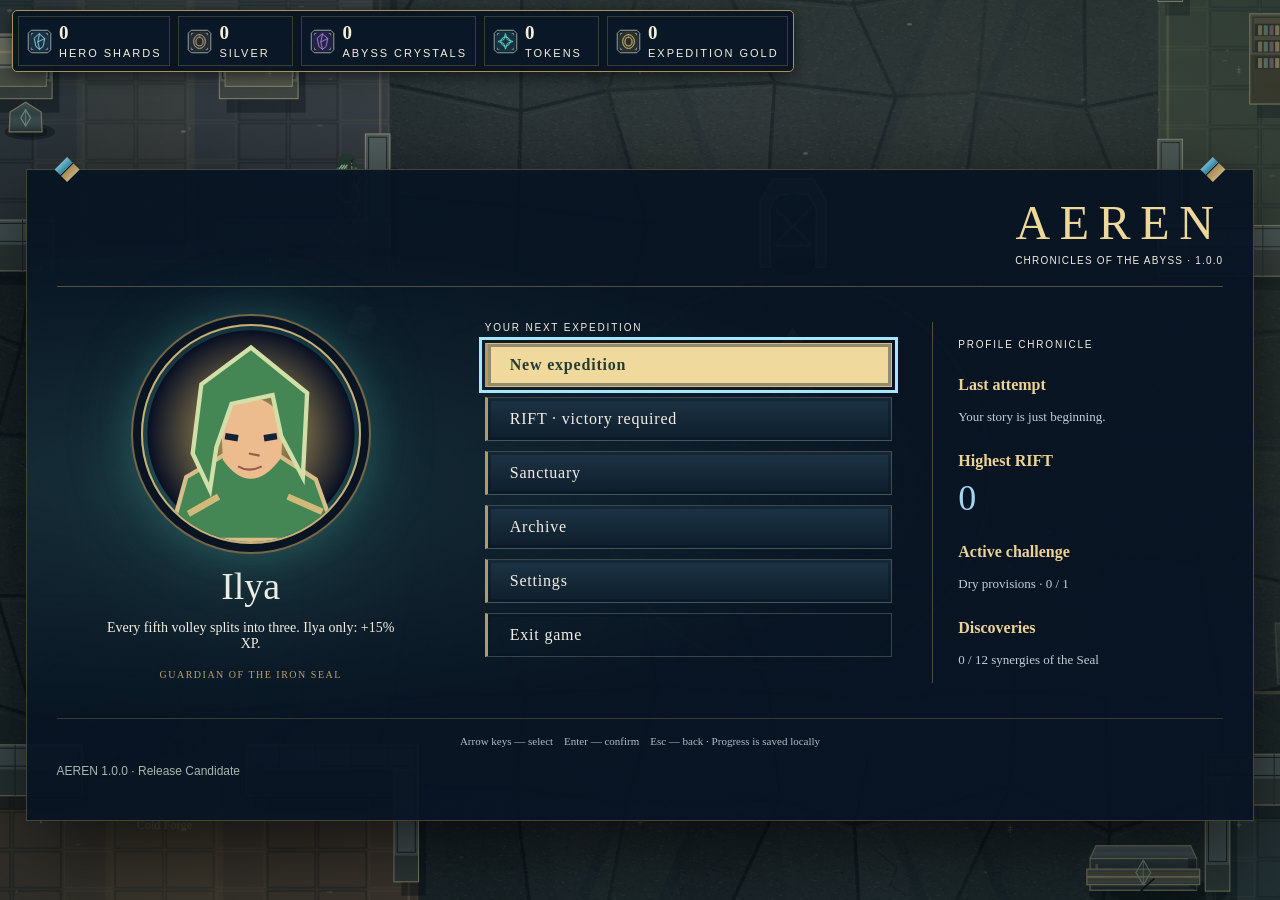
==== commit 11a26534: "Add files via upload Replace Polish website and documentation with English edition" ====
--- a/docs/play/index.html
+++ b/docs/play/index.html
@@ -1,5 +1,5 @@
 <!doctype html>
-<html lang="pl">
+<html lang="en">
 <head>
 <meta charset="utf-8">
 <meta name="viewport" content="width=device-width,initial-scale=1">
@@ -8,7 +8,7 @@
 <link rel="stylesheet" href="style.css">
 </head>
 <body>
-<canvas id="game" aria-label="Świat gry Aeren">
+<canvas id="game" aria-label="AEREN game world">
 </canvas>
 <div id="vignette">
 </div>
